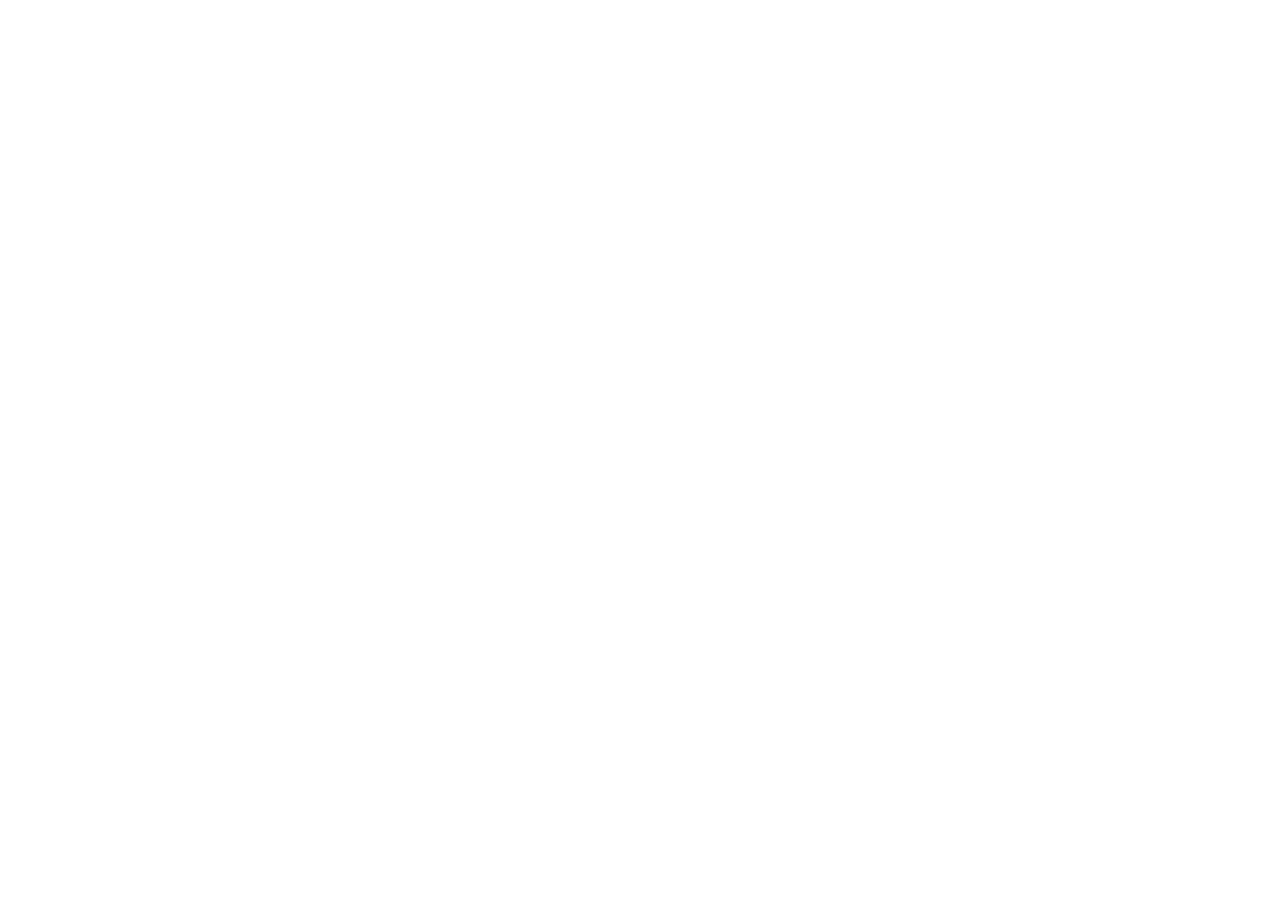
==== front-end/blog-details.html @ d0842bef "base front-end" ====
<!DOCTYPE html>
<html lang="zxx">

<head>
    <meta charset="UTF-8">
    <meta name="description" content="codelean Template">
    <meta name="keywords" content="codelean, unica, creative, html">
    <meta name="viewport" content="width=device-width, initial-scale=1.0">
    <meta http-equiv="X-UA-Compatible" content="ie=edge">
    <title>CodeLean | Template</title>

    <!-- Google Font -->
    <link href="https://fonts.googleapis.com/css?family=Muli:300,400,500,600,700,800,900&display=swap" rel="stylesheet">

    <!-- Css Styles -->
    <link rel="stylesheet" href="css/bootstrap.min.css" type="text/css">
    <link rel="stylesheet" href="css/font-awesome.min.css" type="text/css">
    <link rel="stylesheet" href="css/themify-icons.css" type="text/css">
    <link rel="stylesheet" href="css/elegant-icons.css" type="text/css">
    <link rel="stylesheet" href="css/owl.carousel.min.css" type="text/css">
    <link rel="stylesheet" href="css/nice-select.css" type="text/css">
    <link rel="stylesheet" href="css/jquery-ui.min.css" type="text/css">
    <link rel="stylesheet" href="css/slicknav.min.css" type="text/css">
    <link rel="stylesheet" href="css/style.css" type="text/css">
</head>

<body>
    <!-- Start coding here -->


    <!-- Js Plugins -->
    <script src="js/jquery-3.3.1.min.js"></script>
    <script src="js/bootstrap.min.js"></script>
    <script src="js/jquery-ui.min.js"></script>
    <script src="js/jquery.countdown.min.js"></script>
    <script src="js/jquery.nice-select.min.js"></script>
    <script src="js/jquery.zoom.min.js"></script>
    <script src="js/jquery.dd.min.js"></script>
    <script src="js/jquery.slicknav.js"></script>
    <script src="js/owl.carousel.min.js"></script>
    <script src="js/main.js"></script>
</body>

</html>
---- front-end/css/themify-icons.css ----
@font-face {
	font-family: 'themify';
	src:url('../fonts/themify.eot?-fvbane');
	src:url('../fonts/themify.eot?#iefix-fvbane') format('embedded-opentype'),
		url('../fonts/themify.woff?-fvbane') format('woff'),
		url('../fonts/themify.ttf?-fvbane') format('truetype'),
		url('../fonts/themify.svg?-fvbane#themify') format('svg');
	font-weight: normal;
	font-style: normal;
}

[class^="ti-"], [class*=" ti-"] {
	font-family: 'themify';
	speak: none;
	font-style: normal;
	font-weight: normal;
	font-variant: normal;
	text-transform: none;
	line-height: 1;

	/* Better Font Rendering =========== */
	-webkit-font-smoothing: antialiased;
	-moz-osx-font-smoothing: grayscale;
}

.ti-wand:before {
	content: "\e600";
}
.ti-volume:before {
	content: "\e601";
}
.ti-user:before {
	content: "\e602";
}
.ti-unlock:before {
	content: "\e603";
}
.ti-unlink:before {
	content: "\e604";
}
.ti-trash:before {
	content: "\e605";
}
.ti-thought:before {
	content: "\e606";
}
.ti-target:before {
	content: "\e607";
}
.ti-tag:before {
	content: "\e608";
}
.ti-tablet:before {
	content: "\e609";
}
.ti-star:before {
	content: "\e60a";
}
.ti-spray:before {
	content: "\e60b";
}
.ti-signal:before {
	content: "\e60c";
}
.ti-shopping-cart:before {
	content: "\e60d";
}
.ti-shopping-cart-full:before {
	content: "\e60e";
}
.ti-settings:before {
	content: "\e60f";
}
.ti-search:before {
	content: "\e610";
}
.ti-zoom-in:before {
	content: "\e611";
}
.ti-zoom-out:before {
	content: "\e612";
}
.ti-cut:before {
	content: "\e613";
}
.ti-ruler:before {
	content: "\e614";
}
.ti-ruler-pencil:before {
	content: "\e615";
}
.ti-ruler-alt:before {
	content: "\e616";
}
.ti-bookmark:before {
	content: "\e617";
}
.ti-bookmark-alt:before {
	content: "\e618";
}
.ti-reload:before {
	content: "\e619";
}
.ti-plus:before {
	content: "\e61a";
}
.ti-pin:before {
	content: "\e61b";
}
.ti-pencil:before {
	content: "\e61c";
}
.ti-pencil-alt:before {
	content: "\e61d";
}
.ti-paint-roller:before {
	content: "\e61e";
}
.ti-paint-bucket:before {
	content: "\e61f";
}
.ti-na:before {
	content: "\e620";
}
.ti-mobile:before {
	content: "\e621";
}
.ti-minus:before {
	content: "\e622";
}
.ti-medall:before {
	content: "\e623";
}
.ti-medall-alt:before {
	content: "\e624";
}
.ti-marker:before {
	content: "\e625";
}
.ti-marker-alt:before {
	content: "\e626";
}
.ti-arrow-up:before {
	content: "\e627";
}
.ti-arrow-right:before {
	content: "\e628";
}
.ti-arrow-left:before {
	content: "\e629";
}
.ti-arrow-down:before {
	content: "\e62a";
}
.ti-lock:before {
	content: "\e62b";
}
.ti-location-arrow:before {
	content: "\e62c";
}
.ti-link:before {
	content: "\e62d";
}
.ti-layout:before {
	content: "\e62e";
}
.ti-layers:before {
	content: "\e62f";
}
.ti-layers-alt:before {
	content: "\e630";
}
.ti-key:before {
	content: "\e631";
}
.ti-import:before {
	content: "\e632";
}
.ti-image:before {
	content: "\e633";
}
.ti-heart:before {
	content: "\e634";
}
.ti-heart-broken:before {
	content: "\e635";
}
.ti-hand-stop:before {
	content: "\e636";
}
.ti-hand-open:before {
	content: "\e637";
}
.ti-hand-drag:before {
	content: "\e638";
}
.ti-folder:before {
	content: "\e639";
}
.ti-flag:before {
	content: "\e63a";
}
.ti-flag-alt:before {
	content: "\e63b";
}
.ti-flag-alt-2:before {
	content: "\e63c";
}
.ti-eye:before {
	content: "\e63d";
}
.ti-export:before {
	content: "\e63e";
}
.ti-exchange-vertical:before {
	content: "\e63f";
}
.ti-desktop:before {
	content: "\e640";
}
.ti-cup:before {
	content: "\e641";
}
.ti-crown:before {
	content: "\e642";
}
.ti-comments:before {
	content: "\e643";
}
.ti-comment:before {
	content: "\e644";
}
.ti-comment-alt:before {
	content: "\e645";
}
.ti-close:before {
	content: "\e646";
}
.ti-clip:before {
	content: "\e647";
}
.ti-angle-up:before {
	content: "\e648";
}
.ti-angle-right:before {
	content: "\e649";
}
.ti-angle-left:before {
	content: "\e64a";
}
.ti-angle-down:before {
	content: "\e64b";
}
.ti-check:before {
	content: "\e64c";
}
.ti-check-box:before {
	content: "\e64d";
}
.ti-camera:before {
	content: "\e64e";
}
.ti-announcement:before {
	content: "\e64f";
}
.ti-brush:before {
	content: "\e650";
}
.ti-briefcase:before {
	content: "\e651";
}
.ti-bolt:before {
	content: "\e652";
}
.ti-bolt-alt:before {
	content: "\e653";
}
.ti-blackboard:before {
	content: "\e654";
}
.ti-bag:before {
	content: "\e655";
}
.ti-move:before {
	content: "\e656";
}
.ti-arrows-vertical:before {
	content: "\e657";
}
.ti-arrows-horizontal:before {
	content: "\e658";
}
.ti-fullscreen:before {
	content: "\e659";
}
.ti-arrow-top-right:before {
	content: "\e65a";
}
.ti-arrow-top-left:before {
	content: "\e65b";
}
.ti-arrow-circle-up:before {
	content: "\e65c";
}
.ti-arrow-circle-right:before {
	content: "\e65d";
}
.ti-arrow-circle-left:before {
	content: "\e65e";
}
.ti-arrow-circle-down:before {
	content: "\e65f";
}
.ti-angle-double-up:before {
	content: "\e660";
}
.ti-angle-double-right:before {
	content: "\e661";
}
.ti-angle-double-left:before {
	content: "\e662";
}
.ti-angle-double-down:before {
	content: "\e663";
}
.ti-zip:before {
	content: "\e664";
}
.ti-world:before {
	content: "\e665";
}
.ti-wheelchair:before {
	content: "\e666";
}
.ti-view-list:before {
	content: "\e667";
}
.ti-view-list-alt:before {
	content: "\e668";
}
.ti-view-grid:before {
	content: "\e669";
}
.ti-uppercase:before {
	content: "\e66a";
}
.ti-upload:before {
	content: "\e66b";
}
.ti-underline:before {
	content: "\e66c";
}
.ti-truck:before {
	content: "\e66d";
}
.ti-timer:before {
	content: "\e66e";
}
.ti-ticket:before {
	content: "\e66f";
}
.ti-thumb-up:before {
	content: "\e670";
}
.ti-thumb-down:before {
	content: "\e671";
}
.ti-text:before {
	content: "\e672";
}
.ti-stats-up:before {
	content: "\e673";
}
.ti-stats-down:before {
	content: "\e674";
}
.ti-split-v:before {
	content: "\e675";
}
.ti-split-h:before {
	content: "\e676";
}
.ti-smallcap:before {
	content: "\e677";
}
.ti-shine:before {
	content: "\e678";
}
.ti-shift-right:before {
	content: "\e679";
}
.ti-shift-left:before {
	content: "\e67a";
}
.ti-shield:before {
	content: "\e67b";
}
.ti-notepad:before {
	content: "\e67c";
}
.ti-server:before {
	content: "\e67d";
}
.ti-quote-right:before {
	content: "\e67e";
}
.ti-quote-left:before {
	content: "\e67f";
}
.ti-pulse:before {
	content: "\e680";
}
.ti-printer:before {
	content: "\e681";
}
.ti-power-off:before {
	content: "\e682";
}
.ti-plug:before {
	content: "\e683";
}
.ti-pie-chart:before {
	content: "\e684";
}
.ti-paragraph:before {
	content: "\e685";
}
.ti-panel:before {
	content: "\e686";
}
.ti-package:before {
	content: "\e687";
}
.ti-music:before {
	content: "\e688";
}
.ti-music-alt:before {
	content: "\e689";
}
.ti-mouse:before {
	content: "\e68a";
}
.ti-mouse-alt:before {
	content: "\e68b";
}
.ti-money:before {
	content: "\e68c";
}
.ti-microphone:before {
	content: "\e68d";
}
.ti-menu:before {
	content: "\e68e";
}
.ti-menu-alt:before {
	content: "\e68f";
}
.ti-map:before {
	content: "\e690";
}
.ti-map-alt:before {
	content: "\e691";
}
.ti-loop:before {
	content: "\e692";
}
.ti-location-pin:before {
	content: "\e693";
}
.ti-list:before {
	content: "\e694";
}
.ti-light-bulb:before {
	content: "\e695";
}
.ti-Italic:before {
	content: "\e696";
}
.ti-info:before {
	content: "\e697";
}
.ti-infinite:before {
	content: "\e698";
}
.ti-id-badge:before {
	content: "\e699";
}
.ti-hummer:before {
	content: "\e69a";
}
.ti-home:before {
	content: "\e69b";
}
.ti-help:before {
	content: "\e69c";
}
.ti-headphone:before {
	content: "\e69d";
}
.ti-harddrives:before {
	content: "\e69e";
}
.ti-harddrive:before {
	content: "\e69f";
}
.ti-gift:before {
	content: "\e6a0";
}
.ti-game:before {
	content: "\e6a1";
}
.ti-filter:before {
	content: "\e6a2";
}
.ti-files:before {
	content: "\e6a3";
}
.ti-file:before {
	content: "\e6a4";
}
.ti-eraser:before {
	content: "\e6a5";
}
.ti-envelope:before {
	content: "\e6a6";
}
.ti-download:before {
	content: "\e6a7";
}
.ti-direction:before {
	content: "\e6a8";
}
.ti-direction-alt:before {
	content: "\e6a9";
}
.ti-dashboard:before {
	content: "\e6aa";
}
.ti-control-stop:before {
	content: "\e6ab";
}
.ti-control-shuffle:before {
	content: "\e6ac";
}
.ti-control-play:before {
	content: "\e6ad";
}
.ti-control-pause:before {
	content: "\e6ae";
}
.ti-control-forward:before {
	content: "\e6af";
}
.ti-control-backward:before {
	content: "\e6b0";
}
.ti-cloud:before {
	content: "\e6b1";
}
.ti-cloud-up:before {
	content: "\e6b2";
}
.ti-cloud-down:before {
	content: "\e6b3";
}
.ti-clipboard:before {
	content: "\e6b4";
}
.ti-car:before {
	content: "\e6b5";
}
.ti-calendar:before {
	content: "\e6b6";
}
.ti-book:before {
	content: "\e6b7";
}
.ti-bell:before {
	content: "\e6b8";
}
.ti-basketball:before {
	content: "\e6b9";
}
.ti-bar-chart:before {
	content: "\e6ba";
}
.ti-bar-chart-alt:before {
	content: "\e6bb";
}
.ti-back-right:before {
	content: "\e6bc";
}
.ti-back-left:before {
	content: "\e6bd";
}
.ti-arrows-corner:before {
	content: "\e6be";
}
.ti-archive:before {
	content: "\e6bf";
}
.ti-anchor:before {
	content: "\e6c0";
}
.ti-align-right:before {
	content: "\e6c1";
}
.ti-align-left:before {
	content: "\e6c2";
}
.ti-align-justify:before {
	content: "\e6c3";
}
.ti-align-center:before {
	content: "\e6c4";
}
.ti-alert:before {
	content: "\e6c5";
}
.ti-alarm-clock:before {
	content: "\e6c6";
}
.ti-agenda:before {
	content: "\e6c7";
}
.ti-write:before {
	content: "\e6c8";
}
.ti-window:before {
	content: "\e6c9";
}
.ti-widgetized:before {
	content: "\e6ca";
}
.ti-widget:before {
	content: "\e6cb";
}
.ti-widget-alt:before {
	content: "\e6cc";
}
.ti-wallet:before {
	content: "\e6cd";
}
.ti-video-clapper:before {
	content: "\e6ce";
}
.ti-video-camera:before {
	content: "\e6cf";
}
.ti-vector:before {
	content: "\e6d0";
}
.ti-themify-logo:before {
	content: "\e6d1";
}
.ti-themify-favicon:before {
	content: "\e6d2";
}
.ti-themify-favicon-alt:before {
	content: "\e6d3";
}
.ti-support:before {
	content: "\e6d4";
}
.ti-stamp:before {
	content: "\e6d5";
}
.ti-split-v-alt:before {
	content: "\e6d6";
}
.ti-slice:before {
	content: "\e6d7";
}
.ti-shortcode:before {
	content: "\e6d8";
}
.ti-shift-right-alt:before {
	content: "\e6d9";
}
.ti-shift-left-alt:before {
	content: "\e6da";
}
.ti-ruler-alt-2:before {
	content: "\e6db";
}
.ti-receipt:before {
	content: "\e6dc";
}
.ti-pin2:before {
	content: "\e6dd";
}
.ti-pin-alt:before {
	content: "\e6de";
}
.ti-pencil-alt2:before {
	content: "\e6df";
}
.ti-palette:before {
	content: "\e6e0";
}
.ti-more:before {
	content: "\e6e1";
}
.ti-more-alt:before {
	content: "\e6e2";
}
.ti-microphone-alt:before {
	content: "\e6e3";
}
.ti-magnet:before {
	content: "\e6e4";
}
.ti-line-double:before {
	content: "\e6e5";
}
.ti-line-dotted:before {
	content: "\e6e6";
}
.ti-line-dashed:before {
	content: "\e6e7";
}
.ti-layout-width-full:before {
	content: "\e6e8";
}
.ti-layout-width-default:before {
	content: "\e6e9";
}
.ti-layout-width-default-alt:before {
	content: "\e6ea";
}
.ti-layout-tab:before {
	content: "\e6eb";
}
.ti-layout-tab-window:before {
	content: "\e6ec";
}
.ti-layout-tab-v:before {
	content: "\e6ed";
}
.ti-layout-tab-min:before {
	content: "\e6ee";
}
.ti-layout-slider:before {
	content: "\e6ef";
}
.ti-layout-slider-alt:before {
	content: "\e6f0";
}
.ti-layout-sidebar-right:before {
	content: "\e6f1";
}
.ti-layout-sidebar-none:before {
	content: "\e6f2";
}
.ti-layout-sidebar-left:before {
	content: "\e6f3";
}
.ti-layout-placeholder:before {
	content: "\e6f4";
}
.ti-layout-menu:before {
	content: "\e6f5";
}
.ti-layout-menu-v:before {
	content: "\e6f6";
}
.ti-layout-menu-separated:before {
	content: "\e6f7";
}
.ti-layout-menu-full:before {
	content: "\e6f8";
}
.ti-layout-media-right-alt:before {
	content: "\e6f9";
}
.ti-layout-media-right:before {
	content: "\e6fa";
}
.ti-layout-media-overlay:before {
	content: "\e6fb";
}
.ti-layout-media-overlay-alt:before {
	content: "\e6fc";
}
.ti-layout-media-overlay-alt-2:before {
	content: "\e6fd";
}
.ti-layout-media-left-alt:before {
	content: "\e6fe";
}
.ti-layout-media-left:before {
	content: "\e6ff";
}
.ti-layout-media-center-alt:before {
	content: "\e700";
}
.ti-layout-media-center:before {
	content: "\e701";
}
.ti-layout-list-thumb:before {
	content: "\e702";
}
.ti-layout-list-thumb-alt:before {
	content: "\e703";
}
.ti-layout-list-post:before {
	content: "\e704";
}
.ti-layout-list-large-image:before {
	content: "\e705";
}
.ti-layout-line-solid:before {
	content: "\e706";
}
.ti-layout-grid4:before {
	content: "\e707";
}
.ti-layout-grid3:before {
	content: "\e708";
}
.ti-layout-grid2:before {
	content: "\e709";
}
.ti-layout-grid2-thumb:before {
	content: "\e70a";
}
.ti-layout-cta-right:before {
	content: "\e70b";
}
.ti-layout-cta-left:before {
	content: "\e70c";
}
.ti-layout-cta-center:before {
	content: "\e70d";
}
.ti-layout-cta-btn-right:before {
	content: "\e70e";
}
.ti-layout-cta-btn-left:before {
	content: "\e70f";
}
.ti-layout-column4:before {
	content: "\e710";
}
.ti-layout-column3:before {
	content: "\e711";
}
.ti-layout-column2:before {
	content: "\e712";
}
.ti-layout-accordion-separated:before {
	content: "\e713";
}
.ti-layout-accordion-merged:before {
	content: "\e714";
}
.ti-layout-accordion-list:before {
	content: "\e715";
}
.ti-ink-pen:before {
	content: "\e716";
}
.ti-info-alt:before {
	content: "\e717";
}
.ti-help-alt:before {
	content: "\e718";
}
.ti-headphone-alt:before {
	content: "\e719";
}
.ti-hand-point-up:before {
	content: "\e71a";
}
.ti-hand-point-right:before {
	content: "\e71b";
}
.ti-hand-point-left:before {
	content: "\e71c";
}
.ti-hand-point-down:before {
	content: "\e71d";
}
.ti-gallery:before {
	content: "\e71e";
}
.ti-face-smile:before {
	content: "\e71f";
}
.ti-face-sad:before {
	content: "\e720";
}
.ti-credit-card:before {
	content: "\e721";
}
.ti-control-skip-forward:before {
	content: "\e722";
}
.ti-control-skip-backward:before {
	content: "\e723";
}
.ti-control-record:before {
	content: "\e724";
}
.ti-control-eject:before {
	content: "\e725";
}
.ti-comments-smiley:before {
	content: "\e726";
}
.ti-brush-alt:before {
	content: "\e727";
}
.ti-youtube:before {
	content: "\e728";
}
.ti-vimeo:before {
	content: "\e729";
}
.ti-twitter:before {
	content: "\e72a";
}
.ti-time:before {
	content: "\e72b";
}
.ti-tumblr:before {
	content: "\e72c";
}
.ti-skype:before {
	content: "\e72d";
}
.ti-share:before {
	content: "\e72e";
}
.ti-share-alt:before {
	content: "\e72f";
}
.ti-rocket:before {
	content: "\e730";
}
.ti-pinterest:before {
	content: "\e731";
}
.ti-new-window:before {
	content: "\e732";
}
.ti-microsoft:before {
	content: "\e733";
}
.ti-list-ol:before {
	content: "\e734";
}
.ti-linkedin:before {
	content: "\e735";
}
.ti-layout-sidebar-2:before {
	content: "\e736";
}
.ti-layout-grid4-alt:before {
	content: "\e737";
}
.ti-layout-grid3-alt:before {
	content: "\e738";
}
.ti-layout-grid2-alt:before {
	content: "\e739";
}
.ti-layout-column4-alt:before {
	content: "\e73a";
}
.ti-layout-column3-alt:before {
	content: "\e73b";
}
.ti-layout-column2-alt:before {
	content: "\e73c";
}
.ti-instagram:before {
	content: "\e73d";
}
.ti-google:before {
	content: "\e73e";
}
.ti-github:before {
	content: "\e73f";
}
.ti-flickr:before {
	content: "\e740";
}
.ti-facebook:before {
	content: "\e741";
}
.ti-dropbox:before {
	content: "\e742";
}
.ti-dribbble:before {
	content: "\e743";
}
.ti-apple:before {
	content: "\e744";
}
.ti-android:before {
	content: "\e745";
}
.ti-save:before {
	content: "\e746";
}
.ti-save-alt:before {
	content: "\e747";
}
.ti-yahoo:before {
	content: "\e748";
}
.ti-wordpress:before {
	content: "\e749";
}
.ti-vimeo-alt:before {
	content: "\e74a";
}
.ti-twitter-alt:before {
	content: "\e74b";
}
.ti-tumblr-alt:before {
	content: "\e74c";
}
.ti-trello:before {
	content: "\e74d";
}
.ti-stack-overflow:before {
	content: "\e74e";
}
.ti-soundcloud:before {
	content: "\e74f";
}
.ti-sharethis:before {
	content: "\e750";
}
.ti-sharethis-alt:before {
	content: "\e751";
}
.ti-reddit:before {
	content: "\e752";
}
.ti-pinterest-alt:before {
	content: "\e753";
}
.ti-microsoft-alt:before {
	content: "\e754";
}
.ti-linux:before {
	content: "\e755";
}
.ti-jsfiddle:before {
	content: "\e756";
}
.ti-joomla:before {
	content: "\e757";
}
.ti-html5:before {
	content: "\e758";
}
.ti-flickr-alt:before {
	content: "\e759";
}
.ti-email:before {
	content: "\e75a";
}
.ti-drupal:before {
	content: "\e75b";
}
.ti-dropbox-alt:before {
	content: "\e75c";
}
.ti-css3:before {
	content: "\e75d";
}
.ti-rss:before {
	content: "\e75e";
}
.ti-rss-alt:before {
	content: "\e75f";
}
---- front-end/css/elegant-icons.css ----
@font-face {
	font-family: 'ElegantIcons';
	src:url('../fonts/ElegantIcons.eot');
	src:url('../fonts/ElegantIcons.eot?#iefix') format('embedded-opentype'),
		url('../fonts/ElegantIcons.woff') format('woff'),
		url('../fonts/ElegantIcons.ttf') format('truetype'),
		url('../fonts/ElegantIcons.svg#ElegantIcons') format('svg');
	font-weight: normal;
	font-style: normal;
}

/* Use the following CSS code if you want to use data attributes for inserting your icons */
[data-icon]:before {
	font-family: 'ElegantIcons';
	content: attr(data-icon);
	speak: none;
	font-weight: normal;
	font-variant: normal;
	text-transform: none;
	line-height: 1;
	-webkit-font-smoothing: antialiased;
	-moz-osx-font-smoothing: grayscale;
}

/* Use the following CSS code if you want to have a class per icon */
/*
Instead of a list of all class selectors,
you can use the generic selector below, but it's slower:
[class*="your-class-prefix"] {
*/
.arrow_up, .arrow_down, .arrow_left, .arrow_right, .arrow_left-up, .arrow_right-up, .arrow_right-down, .arrow_left-down, .arrow-up-down, .arrow_up-down_alt, .arrow_left-right_alt, .arrow_left-right, .arrow_expand_alt2, .arrow_expand_alt, .arrow_condense, .arrow_expand, .arrow_move, .arrow_carrot-up, .arrow_carrot-down, .arrow_carrot-left, .arrow_carrot-right, .arrow_carrot-2up, .arrow_carrot-2down, .arrow_carrot-2left, .arrow_carrot-2right, .arrow_carrot-up_alt2, .arrow_carrot-down_alt2, .arrow_carrot-left_alt2, .arrow_carrot-right_alt2, .arrow_carrot-2up_alt2, .arrow_carrot-2down_alt2, .arrow_carrot-2left_alt2, .arrow_carrot-2right_alt2, .arrow_triangle-up, .arrow_triangle-down, .arrow_triangle-left, .arrow_triangle-right, .arrow_triangle-up_alt2, .arrow_triangle-down_alt2, .arrow_triangle-left_alt2, .arrow_triangle-right_alt2, .arrow_back, .icon_minus-06, .icon_plus, .icon_close, .icon_check, .icon_minus_alt2, .icon_plus_alt2, .icon_close_alt2, .icon_check_alt2, .icon_zoom-out_alt, .icon_zoom-in_alt, .icon_search, .icon_box-empty, .icon_box-selected, .icon_minus-box, .icon_plus-box, .icon_box-checked, .icon_circle-empty, .icon_circle-slelected, .icon_stop_alt2, .icon_stop, .icon_pause_alt2, .icon_pause, .icon_menu, .icon_menu-square_alt2, .icon_menu-circle_alt2, .icon_ul, .icon_ol, .icon_adjust-horiz, .icon_adjust-vert, .icon_document_alt, .icon_documents_alt, .icon_pencil, .icon_pencil-edit_alt, .icon_pencil-edit, .icon_folder-alt, .icon_folder-open_alt, .icon_folder-add_alt, .icon_info_alt, .icon_error-oct_alt, .icon_error-circle_alt, .icon_error-triangle_alt, .icon_question_alt2, .icon_question, .icon_comment_alt, .icon_chat_alt, .icon_vol-mute_alt, .icon_volume-low_alt, .icon_volume-high_alt, .icon_quotations, .icon_quotations_alt2, .icon_clock_alt, .icon_lock_alt, .icon_lock-open_alt, .icon_key_alt, .icon_cloud_alt, .icon_cloud-upload_alt, .icon_cloud-download_alt, .icon_image, .icon_images, .icon_lightbulb_alt, .icon_gift_alt, .icon_house_alt, .icon_genius, .icon_mobile, .icon_tablet, .icon_laptop, .icon_desktop, .icon_camera_alt, .icon_mail_alt, .icon_cone_alt, .icon_ribbon_alt, .icon_bag_alt, .icon_creditcard, .icon_cart_alt, .icon_paperclip, .icon_tag_alt, .icon_tags_alt, .icon_trash_alt, .icon_cursor_alt, .icon_mic_alt, .icon_compass_alt, .icon_pin_alt, .icon_pushpin_alt, .icon_map_alt, .icon_drawer_alt, .icon_toolbox_alt, .icon_book_alt, .icon_calendar, .icon_film, .icon_table, .icon_contacts_alt, .icon_headphones, .icon_lifesaver, .icon_piechart, .icon_refresh, .icon_link_alt, .icon_link, .icon_loading, .icon_blocked, .icon_archive_alt, .icon_heart_alt, .icon_star_alt, .icon_star-half_alt, .icon_star, .icon_star-half, .icon_tools, .icon_tool, .icon_cog, .icon_cogs, .arrow_up_alt, .arrow_down_alt, .arrow_left_alt, .arrow_right_alt, .arrow_left-up_alt, .arrow_right-up_alt, .arrow_right-down_alt, .arrow_left-down_alt, .arrow_condense_alt, .arrow_expand_alt3, .arrow_carrot_up_alt, .arrow_carrot-down_alt, .arrow_carrot-left_alt, .arrow_carrot-right_alt, .arrow_carrot-2up_alt, .arrow_carrot-2dwnn_alt, .arrow_carrot-2left_alt, .arrow_carrot-2right_alt, .arrow_triangle-up_alt, .arrow_triangle-down_alt, .arrow_triangle-left_alt, .arrow_triangle-right_alt, .icon_minus_alt, .icon_plus_alt, .icon_close_alt, .icon_check_alt, .icon_zoom-out, .icon_zoom-in, .icon_stop_alt, .icon_menu-square_alt, .icon_menu-circle_alt, .icon_document, .icon_documents, .icon_pencil_alt, .icon_folder, .icon_folder-open, .icon_folder-add, .icon_folder_upload, .icon_folder_download, .icon_info, .icon_error-circle, .icon_error-oct, .icon_error-triangle, .icon_question_alt, .icon_comment, .icon_chat, .icon_vol-mute, .icon_volume-low, .icon_volume-high, .icon_quotations_alt, .icon_clock, .icon_lock, .icon_lock-open, .icon_key, .icon_cloud, .icon_cloud-upload, .icon_cloud-download, .icon_lightbulb, .icon_gift, .icon_house, .icon_camera, .icon_mail, .icon_cone, .icon_ribbon, .icon_bag, .icon_cart, .icon_tag, .icon_tags, .icon_trash, .icon_cursor, .icon_mic, .icon_compass, .icon_pin, .icon_pushpin, .icon_map, .icon_drawer, .icon_toolbox, .icon_book, .icon_contacts, .icon_archive, .icon_heart, .icon_profile, .icon_group, .icon_grid-2x2, .icon_grid-3x3, .icon_music, .icon_pause_alt, .icon_phone, .icon_upload, .icon_download, .social_facebook, .social_twitter, .social_pinterest, .social_googleplus, .social_tumblr, .social_tumbleupon, .social_wordpress, .social_instagram, .social_dribbble, .social_vimeo, .social_linkedin, .social_rss, .social_deviantart, .social_share, .social_myspace, .social_skype, .social_youtube, .social_picassa, .social_googledrive, .social_flickr, .social_blogger, .social_spotify, .social_delicious, .social_facebook_circle, .social_twitter_circle, .social_pinterest_circle, .social_googleplus_circle, .social_tumblr_circle, .social_stumbleupon_circle, .social_wordpress_circle, .social_instagram_circle, .social_dribbble_circle, .social_vimeo_circle, .social_linkedin_circle, .social_rss_circle, .social_deviantart_circle, .social_share_circle, .social_myspace_circle, .social_skype_circle, .social_youtube_circle, .social_picassa_circle, .social_googledrive_alt2, .social_flickr_circle, .social_blogger_circle, .social_spotify_circle, .social_delicious_circle, .social_facebook_square, .social_twitter_square, .social_pinterest_square, .social_googleplus_square, .social_tumblr_square, .social_stumbleupon_square, .social_wordpress_square, .social_instagram_square, .social_dribbble_square, .social_vimeo_square, .social_linkedin_square, .social_rss_square, .social_deviantart_square, .social_share_square, .social_myspace_square, .social_skype_square, .social_youtube_square, .social_picassa_square, .social_googledrive_square, .social_flickr_square, .social_blogger_square, .social_spotify_square, .social_delicious_square, .icon_printer, .icon_calulator, .icon_building, .icon_floppy, .icon_drive, .icon_search-2, .icon_id, .icon_id-2, .icon_puzzle, .icon_like, .icon_dislike, .icon_mug, .icon_currency, .icon_wallet, .icon_pens, .icon_easel, .icon_flowchart, .icon_datareport, .icon_briefcase, .icon_shield, .icon_percent, .icon_globe, .icon_globe-2, .icon_target, .icon_hourglass, .icon_balance, .icon_rook, .icon_printer-alt, .icon_calculator_alt, .icon_building_alt, .icon_floppy_alt, .icon_drive_alt, .icon_search_alt, .icon_id_alt, .icon_id-2_alt, .icon_puzzle_alt, .icon_like_alt, .icon_dislike_alt, .icon_mug_alt, .icon_currency_alt, .icon_wallet_alt, .icon_pens_alt, .icon_easel_alt, .icon_flowchart_alt, .icon_datareport_alt, .icon_briefcase_alt, .icon_shield_alt, .icon_percent_alt, .icon_globe_alt, .icon_clipboard {
	font-family: 'ElegantIcons';
	speak: none;
	font-style: normal;
	font-weight: normal;
	font-variant: normal;
	text-transform: none;
	line-height: 1;
	-webkit-font-smoothing: antialiased;
}
.arrow_up:before {
	content: "\21";
}
.arrow_down:before {
	content: "\22";
}
.arrow_left:before {
	content: "\23";
}
.arrow_right:before {
	content: "\24";
}
.arrow_left-up:before {
	content: "\25";
}
.arrow_right-up:before {
	content: "\26";
}
.arrow_right-down:before {
	content: "\27";
}
.arrow_left-down:before {
	content: "\28";
}
.arrow-up-down:before {
	content: "\29";
}
.arrow_up-down_alt:before {
	content: "\2a";
}
.arrow_left-right_alt:before {
	content: "\2b";
}
.arrow_left-right:before {
	content: "\2c";
}
.arrow_expand_alt2:before {
	content: "\2d";
}
.arrow_expand_alt:before {
	content: "\2e";
}
.arrow_condense:before {
	content: "\2f";
}
.arrow_expand:before {
	content: "\30";
}
.arrow_move:before {
	content: "\31";
}
.arrow_carrot-up:before {
	content: "\32";
}
.arrow_carrot-down:before {
	content: "\33";
}
.arrow_carrot-left:before {
	content: "\34";
}
.arrow_carrot-right:before {
	content: "\35";
}
.arrow_carrot-2up:before {
	content: "\36";
}
.arrow_carrot-2down:before {
	content: "\37";
}
.arrow_carrot-2left:before {
	content: "\38";
}
.arrow_carrot-2right:before {
	content: "\39";
}
.arrow_carrot-up_alt2:before {
	content: "\3a";
}
.arrow_carrot-down_alt2:before {
	content: "\3b";
}
.arrow_carrot-left_alt2:before {
	content: "\3c";
}
.arrow_carrot-right_alt2:before {
	content: "\3d";
}
.arrow_carrot-2up_alt2:before {
	content: "\3e";
}
.arrow_carrot-2down_alt2:before {
	content: "\3f";
}
.arrow_carrot-2left_alt2:before {
	content: "\40";
}
.arrow_carrot-2right_alt2:before {
	content: "\41";
}
.arrow_triangle-up:before {
	content: "\42";
}
.arrow_triangle-down:before {
	content: "\43";
}
.arrow_triangle-left:before {
	content: "\44";
}
.arrow_triangle-right:before {
	content: "\45";
}
.arrow_triangle-up_alt2:before {
	content: "\46";
}
.arrow_triangle-down_alt2:before {
	content: "\47";
}
.arrow_triangle-left_alt2:before {
	content: "\48";
}
.arrow_triangle-right_alt2:before {
	content: "\49";
}
.arrow_back:before {
	content: "\4a";
}
.icon_minus-06:before {
	content: "\4b";
}
.icon_plus:before {
	content: "\4c";
}
.icon_close:before {
	content: "\4d";
}
.icon_check:before {
	content: "\4e";
}
.icon_minus_alt2:before {
	content: "\4f";
}
.icon_plus_alt2:before {
	content: "\50";
}
.icon_close_alt2:before {
	content: "\51";
}
.icon_check_alt2:before {
	content: "\52";
}
.icon_zoom-out_alt:before {
	content: "\53";
}
.icon_zoom-in_alt:before {
	content: "\54";
}
.icon_search:before {
	content: "\55";
}
.icon_box-empty:before {
	content: "\56";
}
.icon_box-selected:before {
	content: "\57";
}
.icon_minus-box:before {
	content: "\58";
}
.icon_plus-box:before {
	content: "\59";
}
.icon_box-checked:before {
	content: "\5a";
}
.icon_circle-empty:before {
	content: "\5b";
}
.icon_circle-slelected:before {
	content: "\5c";
}
.icon_stop_alt2:before {
	content: "\5d";
}
.icon_stop:before {
	content: "\5e";
}
.icon_pause_alt2:before {
	content: "\5f";
}
.icon_pause:before {
	content: "\60";
}
.icon_menu:before {
	content: "\61";
}
.icon_menu-square_alt2:before {
	content: "\62";
}
.icon_menu-circle_alt2:before {
	content: "\63";
}
.icon_ul:before {
	content: "\64";
}
.icon_ol:before {
	content: "\65";
}
.icon_adjust-horiz:before {
	content: "\66";
}
.icon_adjust-vert:before {
	content: "\67";
}
.icon_document_alt:before {
	content: "\68";
}
.icon_documents_alt:before {
	content: "\69";
}
.icon_pencil:before {
	content: "\6a";
}
.icon_pencil-edit_alt:before {
	content: "\6b";
}
.icon_pencil-edit:before {
	content: "\6c";
}
.icon_folder-alt:before {
	content: "\6d";
}
.icon_folder-open_alt:before {
	content: "\6e";
}
.icon_folder-add_alt:before {
	content: "\6f";
}
.icon_info_alt:before {
	content: "\70";
}
.icon_error-oct_alt:before {
	content: "\71";
}
.icon_error-circle_alt:before {
	content: "\72";
}
.icon_error-triangle_alt:before {
	content: "\73";
}
.icon_question_alt2:before {
	content: "\74";
}
.icon_question:before {
	content: "\75";
}
.icon_comment_alt:before {
	content: "\76";
}
.icon_chat_alt:before {
	content: "\77";
}
.icon_vol-mute_alt:before {
	content: "\78";
}
.icon_volume-low_alt:before {
	content: "\79";
}
.icon_volume-high_alt:before {
	content: "\7a";
}
.icon_quotations:before {
	content: "\7b";
}
.icon_quotations_alt2:before {
	content: "\7c";
}
.icon_clock_alt:before {
	content: "\7d";
}
.icon_lock_alt:before {
	content: "\7e";
}
.icon_lock-open_alt:before {
	content: "\e000";
}
.icon_key_alt:before {
	content: "\e001";
}
.icon_cloud_alt:before {
	content: "\e002";
}
.icon_cloud-upload_alt:before {
	content: "\e003";
}
.icon_cloud-download_alt:before {
	content: "\e004";
}
.icon_image:before {
	content: "\e005";
}
.icon_images:before {
	content: "\e006";
}
.icon_lightbulb_alt:before {
	content: "\e007";
}
.icon_gift_alt:before {
	content: "\e008";
}
.icon_house_alt:before {
	content: "\e009";
}
.icon_genius:before {
	content: "\e00a";
}
.icon_mobile:before {
	content: "\e00b";
}
.icon_tablet:before {
	content: "\e00c";
}
.icon_laptop:before {
	content: "\e00d";
}
.icon_desktop:before {
	content: "\e00e";
}
.icon_camera_alt:before {
	content: "\e00f";
}
.icon_mail_alt:before {
	content: "\e010";
}
.icon_cone_alt:before {
	content: "\e011";
}
.icon_ribbon_alt:before {
	content: "\e012";
}
.icon_bag_alt:before {
	content: "\e013";
}
.icon_creditcard:before {
	content: "\e014";
}
.icon_cart_alt:before {
	content: "\e015";
}
.icon_paperclip:before {
	content: "\e016";
}
.icon_tag_alt:before {
	content: "\e017";
}
.icon_tags_alt:before {
	content: "\e018";
}
.icon_trash_alt:before {
	content: "\e019";
}
.icon_cursor_alt:before {
	content: "\e01a";
}
.icon_mic_alt:before {
	content: "\e01b";
}
.icon_compass_alt:before {
	content: "\e01c";
}
.icon_pin_alt:before {
	content: "\e01d";
}
.icon_pushpin_alt:before {
	content: "\e01e";
}
.icon_map_alt:before {
	content: "\e01f";
}
.icon_drawer_alt:before {
	content: "\e020";
}
.icon_toolbox_alt:before {
	content: "\e021";
}
.icon_book_alt:before {
	content: "\e022";
}
.icon_calendar:before {
	content: "\e023";
}
.icon_film:before {
	content: "\e024";
}
.icon_table:before {
	content: "\e025";
}
.icon_contacts_alt:before {
	content: "\e026";
}
.icon_headphones:before {
	content: "\e027";
}
.icon_lifesaver:before {
	content: "\e028";
}
.icon_piechart:before {
	content: "\e029";
}
.icon_refresh:before {
	content: "\e02a";
}
.icon_link_alt:before {
	content: "\e02b";
}
.icon_link:before {
	content: "\e02c";
}
.icon_loading:before {
	content: "\e02d";
}
.icon_blocked:before {
	content: "\e02e";
}
.icon_archive_alt:before {
	content: "\e02f";
}
.icon_heart_alt:before {
	content: "\e030";
}
.icon_star_alt:before {
	content: "\e031";
}
.icon_star-half_alt:before {
	content: "\e032";
}
.icon_star:before {
	content: "\e033";
}
.icon_star-half:before {
	content: "\e034";
}
.icon_tools:before {
	content: "\e035";
}
.icon_tool:before {
	content: "\e036";
}
.icon_cog:before {
	content: "\e037";
}
.icon_cogs:before {
	content: "\e038";
}
.arrow_up_alt:before {
	content: "\e039";
}
.arrow_down_alt:before {
	content: "\e03a";
}
.arrow_left_alt:before {
	content: "\e03b";
}
.arrow_right_alt:before {
	content: "\e03c";
}
.arrow_left-up_alt:before {
	content: "\e03d";
}
.arrow_right-up_alt:before {
	content: "\e03e";
}
.arrow_right-down_alt:before {
	content: "\e03f";
}
.arrow_left-down_alt:before {
	content: "\e040";
}
.arrow_condense_alt:before {
	content: "\e041";
}
.arrow_expand_alt3:before {
	content: "\e042";
}
.arrow_carrot_up_alt:before {
	content: "\e043";
}
.arrow_carrot-down_alt:before {
	content: "\e044";
}
.arrow_carrot-left_alt:before {
	content: "\e045";
}
.arrow_carrot-right_alt:before {
	content: "\e046";
}
.arrow_carrot-2up_alt:before {
	content: "\e047";
}
.arrow_carrot-2dwnn_alt:before {
	content: "\e048";
}
.arrow_carrot-2left_alt:before {
	content: "\e049";
}
.arrow_carrot-2right_alt:before {
	content: "\e04a";
}
.arrow_triangle-up_alt:before {
	content: "\e04b";
}
.arrow_triangle-down_alt:before {
	content: "\e04c";
}
.arrow_triangle-left_alt:before {
	content: "\e04d";
}
.arrow_triangle-right_alt:before {
	content: "\e04e";
}
.icon_minus_alt:before {
	content: "\e04f";
}
.icon_plus_alt:before {
	content: "\e050";
}
.icon_close_alt:before {
	content: "\e051";
}
.icon_check_alt:before {
	content: "\e052";
}
.icon_zoom-out:before {
	content: "\e053";
}
.icon_zoom-in:before {
	content: "\e054";
}
.icon_stop_alt:before {
	content: "\e055";
}
.icon_menu-square_alt:before {
	content: "\e056";
}
.icon_menu-circle_alt:before {
	content: "\e057";
}
.icon_document:before {
	content: "\e058";
}
.icon_documents:before {
	content: "\e059";
}
.icon_pencil_alt:before {
	content: "\e05a";
}
.icon_folder:before {
	content: "\e05b";
}
.icon_folder-open:before {
	content: "\e05c";
}
.icon_folder-add:before {
	content: "\e05d";
}
.icon_folder_upload:before {
	content: "\e05e";
}
.icon_folder_download:before {
	content: "\e05f";
}
.icon_info:before {
	content: "\e060";
}
.icon_error-circle:before {
	content: "\e061";
}
.icon_error-oct:before {
	content: "\e062";
}
.icon_error-triangle:before {
	content: "\e063";
}
.icon_question_alt:before {
	content: "\e064";
}
.icon_comment:before {
	content: "\e065";
}
.icon_chat:before {
	content: "\e066";
}
.icon_vol-mute:before {
	content: "\e067";
}
.icon_volume-low:before {
	content: "\e068";
}
.icon_volume-high:before {
	content: "\e069";
}
.icon_quotations_alt:before {
	content: "\e06a";
}
.icon_clock:before {
	content: "\e06b";
}
.icon_lock:before {
	content: "\e06c";
}
.icon_lock-open:before {
	content: "\e06d";
}
.icon_key:before {
	content: "\e06e";
}
.icon_cloud:before {
	content: "\e06f";
}
.icon_cloud-upload:before {
	content: "\e070";
}
.icon_cloud-download:before {
	content: "\e071";
}
.icon_lightbulb:before {
	content: "\e072";
}
.icon_gift:before {
	content: "\e073";
}
.icon_house:before {
	content: "\e074";
}
.icon_camera:before {
	content: "\e075";
}
.icon_mail:before {
	content: "\e076";
}
.icon_cone:before {
	content: "\e077";
}
.icon_ribbon:before {
	content: "\e078";
}
.icon_bag:before {
	content: "\e079";
}
.icon_cart:before {
	content: "\e07a";
}
.icon_tag:before {
	content: "\e07b";
}
.icon_tags:before {
	content: "\e07c";
}
.icon_trash:before {
	content: "\e07d";
}
.icon_cursor:before {
	content: "\e07e";
}
.icon_mic:before {
	content: "\e07f";
}
.icon_compass:before {
	content: "\e080";
}
.icon_pin:before {
	content: "\e081";
}
.icon_pushpin:before {
	content: "\e082";
}
.icon_map:before {
	content: "\e083";
}
.icon_drawer:before {
	content: "\e084";
}
.icon_toolbox:before {
	content: "\e085";
}
.icon_book:before {
	content: "\e086";
}
.icon_contacts:before {
	content: "\e087";
}
.icon_archive:before {
	content: "\e088";
}
.icon_heart:before {
	content: "\e089";
}
.icon_profile:before {
	content: "\e08a";
}
.icon_group:before {
	content: "\e08b";
}
.icon_grid-2x2:before {
	content: "\e08c";
}
.icon_grid-3x3:before {
	content: "\e08d";
}
.icon_music:before {
	content: "\e08e";
}
.icon_pause_alt:before {
	content: "\e08f";
}
.icon_phone:before {
	content: "\e090";
}
.icon_upload:before {
	content: "\e091";
}
.icon_download:before {
	content: "\e092";
}
.social_facebook:before {
	content: "\e093";
}
.social_twitter:before {
	content: "\e094";
}
.social_pinterest:before {
	content: "\e095";
}
.social_googleplus:before {
	content: "\e096";
}
.social_tumblr:before {
	content: "\e097";
}
.social_tumbleupon:before {
	content: "\e098";
}
.social_wordpress:before {
	content: "\e099";
}
.social_instagram:before {
	content: "\e09a";
}
.social_dribbble:before {
	content: "\e09b";
}
.social_vimeo:before {
	content: "\e09c";
}
.social_linkedin:before {
	content: "\e09d";
}
.social_rss:before {
	content: "\e09e";
}
.social_deviantart:before {
	content: "\e09f";
}
.social_share:before {
	content: "\e0a0";
}
.social_myspace:before {
	content: "\e0a1";
}
.social_skype:before {
	content: "\e0a2";
}
.social_youtube:before {
	content: "\e0a3";
}
.social_picassa:before {
	content: "\e0a4";
}
.social_googledrive:before {
	content: "\e0a5";
}
.social_flickr:before {
	content: "\e0a6";
}
.social_blogger:before {
	content: "\e0a7";
}
.social_spotify:before {
	content: "\e0a8";
}
.social_delicious:before {
	content: "\e0a9";
}
.social_facebook_circle:before {
	content: "\e0aa";
}
.social_twitter_circle:before {
	content: "\e0ab";
}
.social_pinterest_circle:before {
	content: "\e0ac";
}
.social_googleplus_circle:before {
	content: "\e0ad";
}
.social_tumblr_circle:before {
	content: "\e0ae";
}
.social_stumbleupon_circle:before {
	content: "\e0af";
}
.social_wordpress_circle:before {
	content: "\e0b0";
}
.social_instagram_circle:before {
	content: "\e0b1";
}
.social_dribbble_circle:before {
	content: "\e0b2";
}
.social_vimeo_circle:before {
	content: "\e0b3";
}
.social_linkedin_circle:before {
	content: "\e0b4";
}
.social_rss_circle:before {
	content: "\e0b5";
}
.social_deviantart_circle:before {
	content: "\e0b6";
}
.social_share_circle:before {
	content: "\e0b7";
}
.social_myspace_circle:before {
	content: "\e0b8";
}
.social_skype_circle:before {
	content: "\e0b9";
}
.social_youtube_circle:before {
	content: "\e0ba";
}
.social_picassa_circle:before {
	content: "\e0bb";
}
.social_googledrive_alt2:before {
	content: "\e0bc";
}
.social_flickr_circle:before {
	content: "\e0bd";
}
.social_blogger_circle:before {
	content: "\e0be";
}
.social_spotify_circle:before {
	content: "\e0bf";
}
.social_delicious_circle:before {
	content: "\e0c0";
}
.social_facebook_square:before {
	content: "\e0c1";
}
.social_twitter_square:before {
	content: "\e0c2";
}
.social_pinterest_square:before {
	content: "\e0c3";
}
.social_googleplus_square:before {
	content: "\e0c4";
}
.social_tumblr_square:before {
	content: "\e0c5";
}
.social_stumbleupon_square:before {
	content: "\e0c6";
}
.social_wordpress_square:before {
	content: "\e0c7";
}
.social_instagram_square:before {
	content: "\e0c8";
}
.social_dribbble_square:before {
	content: "\e0c9";
}
.social_vimeo_square:before {
	content: "\e0ca";
}
.social_linkedin_square:before {
	content: "\e0cb";
}
.social_rss_square:before {
	content: "\e0cc";
}
.social_deviantart_square:before {
	content: "\e0cd";
}
.social_share_square:before {
	content: "\e0ce";
}
.social_myspace_square:before {
	content: "\e0cf";
}
.social_skype_square:before {
	content: "\e0d0";
}
.social_youtube_square:before {
	content: "\e0d1";
}
.social_picassa_square:before {
	content: "\e0d2";
}
.social_googledrive_square:before {
	content: "\e0d3";
}
.social_flickr_square:before {
	content: "\e0d4";
}
.social_blogger_square:before {
	content: "\e0d5";
}
.social_spotify_square:before {
	content: "\e0d6";
}
.social_delicious_square:before {
	content: "\e0d7";
}
.icon_printer:before {
	content: "\e103";
}
.icon_calulator:before {
	content: "\e0ee";
}
.icon_building:before {
	content: "\e0ef";
}
.icon_floppy:before {
	content: "\e0e8";
}
.icon_drive:before {
	content: "\e0ea";
}
.icon_search-2:before {
	content: "\e101";
}
.icon_id:before {
	content: "\e107";
}
.icon_id-2:before {
	content: "\e108";
}
.icon_puzzle:before {
	content: "\e102";
}
.icon_like:before {
	content: "\e106";
}
.icon_dislike:before {
	content: "\e0eb";
}
.icon_mug:before {
	content: "\e105";
}
.icon_currency:before {
	content: "\e0ed";
}
.icon_wallet:before {
	content: "\e100";
}
.icon_pens:before {
	content: "\e104";
}
.icon_easel:before {
	content: "\e0e9";
}
.icon_flowchart:before {
	content: "\e109";
}
.icon_datareport:before {
	content: "\e0ec";
}
.icon_briefcase:before {
	content: "\e0fe";
}
.icon_shield:before {
	content: "\e0f6";
}
.icon_percent:before {
	content: "\e0fb";
}
.icon_globe:before {
	content: "\e0e2";
}
.icon_globe-2:before {
	content: "\e0e3";
}
.icon_target:before {
	content: "\e0f5";
}
.icon_hourglass:before {
	content: "\e0e1";
}
.icon_balance:before {
	content: "\e0ff";
}
.icon_rook:before {
	content: "\e0f8";
}
.icon_printer-alt:before {
	content: "\e0fa";
}
.icon_calculator_alt:before {
	content: "\e0e7";
}
.icon_building_alt:before {
	content: "\e0fd";
}
.icon_floppy_alt:before {
	content: "\e0e4";
}
.icon_drive_alt:before {
	content: "\e0e5";
}
.icon_search_alt:before {
	content: "\e0f7";
}
.icon_id_alt:before {
	content: "\e0e0";
}
.icon_id-2_alt:before {
	content: "\e0fc";
}
.icon_puzzle_alt:before {
	content: "\e0f9";
}
.icon_like_alt:before {
	content: "\e0dd";
}
.icon_dislike_alt:before {
	content: "\e0f1";
}
.icon_mug_alt:before {
	content: "\e0dc";
}
.icon_currency_alt:before {
	content: "\e0f3";
}
.icon_wallet_alt:before {
	content: "\e0d8";
}
.icon_pens_alt:before {
	content: "\e0db";
}
.icon_easel_alt:before {
	content: "\e0f0";
}
.icon_flowchart_alt:before {
	content: "\e0df";
}
.icon_datareport_alt:before {
	content: "\e0f2";
}
.icon_briefcase_alt:before {
	content: "\e0f4";
}
.icon_shield_alt:before {
	content: "\e0d9";
}
.icon_percent_alt:before {
	content: "\e0da";
}
.icon_globe_alt:before {
	content: "\e0de";
}
.icon_clipboard:before {
	content: "\e0e6";
}


	.glyph {
		float: left;
		text-align: center;
		padding: .75em;
		margin: .4em 1.5em .75em 0;
		width: 6em;
text-shadow: none;
	}
        .glyph_big {
        font-size: 128px;
        color: #59c5dc;
        float: left;
        margin-right: 20px;
        }

        .glyph div { padding-bottom: 10px;}

	.glyph input {
		font-family: consolas, monospace;
		font-size: 12px;
		width: 100%;
		text-align: center;
		border: 0;
		box-shadow: 0 0 0 1px #ccc;
		padding: .2em;
                -moz-border-radius: 5px;
                -webkit-border-radius: 5px;
	}
	.centered {
		margin-left: auto;
		margin-right: auto;
	}
	.glyph .fs1 {
		font-size: 2em;
	}
---- front-end/css/nice-select.css ----
.nice-select {
  -webkit-tap-highlight-color: transparent;
  background-color: #fff;
  border-radius: 5px;
  border: solid 1px #e8e8e8;
  box-sizing: border-box;
  clear: both;
  cursor: pointer;
  display: block;
  float: left;
  font-family: inherit;
  font-size: 14px;
  font-weight: normal;
  height: 42px;
  line-height: 40px;
  outline: none;
  padding-left: 18px;
  padding-right: 30px;
  position: relative;
  text-align: left !important;
  -webkit-transition: all 0.2s ease-in-out;
  transition: all 0.2s ease-in-out;
  -webkit-user-select: none;
     -moz-user-select: none;
      -ms-user-select: none;
          user-select: none;
  white-space: nowrap;
  width: auto; }
  .nice-select:hover {
    border-color: #dbdbdb; }
  .nice-select:active, .nice-select.open, .nice-select:focus {
    border-color: #999; }
  .nice-select:after {
    border-bottom: 2px solid #999;
    border-right: 2px solid #999;
    content: '';
    display: block;
    height: 5px;
    margin-top: -4px;
    pointer-events: none;
    position: absolute;
    right: 12px;
    top: 50%;
    -webkit-transform-origin: 66% 66%;
        -ms-transform-origin: 66% 66%;
            transform-origin: 66% 66%;
    -webkit-transform: rotate(45deg);
        -ms-transform: rotate(45deg);
            transform: rotate(45deg);
    -webkit-transition: all 0.15s ease-in-out;
    transition: all 0.15s ease-in-out;
    width: 5px; }
  .nice-select.open:after {
    -webkit-transform: rotate(-135deg);
        -ms-transform: rotate(-135deg);
            transform: rotate(-135deg); }
  .nice-select.open .list {
    opacity: 1;
    pointer-events: auto;
    -webkit-transform: scale(1) translateY(0);
        -ms-transform: scale(1) translateY(0);
            transform: scale(1) translateY(0); }
  .nice-select.disabled {
    border-color: #ededed;
    color: #999;
    pointer-events: none; }
    .nice-select.disabled:after {
      border-color: #cccccc; }
  .nice-select.wide {
    width: 100%; }
    .nice-select.wide .list {
      left: 0 !important;
      right: 0 !important; }
  .nice-select.right {
    float: right; }
    .nice-select.right .list {
      left: auto;
      right: 0; }
  .nice-select.small {
    font-size: 12px;
    height: 36px;
    line-height: 34px; }
    .nice-select.small:after {
      height: 4px;
      width: 4px; }
    .nice-select.small .option {
      line-height: 34px;
      min-height: 34px; }
  .nice-select .list {
    background-color: #fff;
    border-radius: 5px;
    box-shadow: 0 0 0 1px rgba(68, 68, 68, 0.11);
    box-sizing: border-box;
    margin-top: 4px;
    opacity: 0;
    overflow: hidden;
    padding: 0;
    pointer-events: none;
    position: absolute;
    top: 100%;
    left: 0;
    -webkit-transform-origin: 50% 0;
        -ms-transform-origin: 50% 0;
            transform-origin: 50% 0;
    -webkit-transform: scale(0.75) translateY(-21px);
        -ms-transform: scale(0.75) translateY(-21px);
            transform: scale(0.75) translateY(-21px);
    -webkit-transition: all 0.2s cubic-bezier(0.5, 0, 0, 1.25), opacity 0.15s ease-out;
    transition: all 0.2s cubic-bezier(0.5, 0, 0, 1.25), opacity 0.15s ease-out;
    z-index: 9; }
    .nice-select .list:hover .option:not(:hover) {
      background-color: transparent !important; }
  .nice-select .option {
    cursor: pointer;
    font-weight: 400;
    line-height: 40px;
    list-style: none;
    min-height: 40px;
    outline: none;
    padding-left: 18px;
    padding-right: 29px;
    text-align: left;
    -webkit-transition: all 0.2s;
    transition: all 0.2s; }
    .nice-select .option:hover, .nice-select .option.focus, .nice-select .option.selected.focus {
      background-color: #f6f6f6; }
    .nice-select .option.selected {
      font-weight: bold; }
    .nice-select .option.disabled {
      background-color: transparent;
      color: #999;
      cursor: default; }

.no-csspointerevents .nice-select .list {
  display: none; }

.no-csspointerevents .nice-select.open .list {
  display: block; }
---- front-end/css/style.css ----
/******************************************************************
  Template Name: codelean
  Description: codelean eCommerce HTML Template
  Author: CodeLean
  Author URI: https://CodeLean.vn/
  Version: 1.0
  Created: CodeLean
******************************************************************/

/*------------------------------------------------------------------
[Table of contents]

1.  Template default CSS
	1.1	Variables
	1.2	Mixins
	1.3	Flexbox
	1.4	Reset
2.  Helper Css
3.  Header Section
4.  Hero Section
5.  Banner Section
6.  Deal Of The Week
7.  Latest Blog
8.  Logo Carousel
9.  Contact
10.  Footer

-------------------------------------------------------------------*/

/*----------------------------------------*/
/* Template default CSS
/*----------------------------------------*/

html,
body {
	height: 100%;
	font-family: "Muli", sans-serif;
	-webkit-font-smoothing: antialiased;
	font-smoothing: antialiased;
}

h1,
h2,
h3,
h4,
h5,
h6 {
	margin: 0;
	color: #111111;
	font-weight: 400;
	font-family: "Muli", sans-serif;
}

h1 {
	font-size: 70px;
}

h2 {
	font-size: 36px;
}

h3 {
	font-size: 30px;
}

h4 {
	font-size: 24px;
}

h5 {
	font-size: 18px;
}

h6 {
	font-size: 16px;
}

p {
	font-size: 16px;
	font-family: "Muli", sans-serif;
	color: #636363;
	font-weight: 400;
	line-height: 26px;
	margin: 0 0 15px 0;
}

img {
	max-width: 100%;
}

input:focus,
select:focus,
button:focus,
textarea:focus {
	outline: none;
}

a:hover,
a:focus {
	text-decoration: none;
	outline: none;
	color: #fff;
}

ul,
ol {
	padding: 0;
	margin: 0;
}

/*---------------------
  Helper CSS
-----------------------*/

.section-title {
	margin-bottom: 40px;
	text-align: center;
}

.section-title .product-price {
	font-size: 24px;
	font-weight: 700;
	color: #e7ab3c;
}

.section-title .product-price span {
	font-size: 16px;
	font-weight: 400;
	color: #636363;
}

.section-title h2 {
	color: #252525;
	font-size: 36px;
	font-weight: 700;
	margin-bottom: 38px;
	position: relative;
}

.section-title h2:before {
	position: absolute;
	left: 0;
	right: 0;
	bottom: -14px;
	width: 80px;
	height: 3px;
	background: #e7ab3c;
	content: "";
	margin: 0 auto;
}

.section-title p {
	color: #6e6e6e;
}

.set-bg {
	background-repeat: no-repeat;
	background-size: cover;
	background-position: top center;
}

.spad {
	padding-top: 100px;
	padding-bottom: 100px;
}

.text-white h1,
.text-white h2,
.text-white h3,
.text-white h4,
.text-white h5,
.text-white h6,
.text-white p,
.text-white span,
.text-white li,
.text-white a {
	color: #fff;
}

/* buttons */

.primary-btn {
	display: inline-block;
	font-size: 14px;
	font-weight: 700;
	padding: 12px 30px;
	color: #ffffff;
	background: #e7ab3c;
	text-transform: uppercase;
}

.site-btn {
	color: #ffffff;
	background: #e7ab3c;
	border: 1px solid #e7ab3c;
	font-size: 14px;
	font-weight: 700;
	text-transform: uppercase;
	padding: 13px 45px 11px;
	cursor: pointer;
}

/* Preloder */

#preloder {
	position: fixed;
	width: 100%;
	height: 100%;
	top: 0;
	left: 0;
	z-index: 999999;
	background: #000;
}

.loader {
	width: 40px;
	height: 40px;
	position: absolute;
	top: 50%;
	left: 50%;
	margin-top: -13px;
	margin-left: -13px;
	border-radius: 60px;
	animation: loader 0.8s linear infinite;
	-webkit-animation: loader 0.8s linear infinite;
}

@keyframes loader {
	0% {
		-webkit-transform: rotate(0deg);
		transform: rotate(0deg);
		border: 4px solid #f44336;
		border-left-color: transparent;
	}
	50% {
		-webkit-transform: rotate(180deg);
		transform: rotate(180deg);
		border: 4px solid #673ab7;
		border-left-color: transparent;
	}
	100% {
		-webkit-transform: rotate(360deg);
		transform: rotate(360deg);
		border: 4px solid #f44336;
		border-left-color: transparent;
	}
}

@-webkit-keyframes loader {
	0% {
		-webkit-transform: rotate(0deg);
		border: 4px solid #f44336;
		border-left-color: transparent;
	}
	50% {
		-webkit-transform: rotate(180deg);
		border: 4px solid #673ab7;
		border-left-color: transparent;
	}
	100% {
		-webkit-transform: rotate(360deg);
		border: 4px solid #f44336;
		border-left-color: transparent;
	}
}

/*---------------------
  Header
-----------------------*/

.ht-right .lan-selector {
	max-width: 142px;
	cursor: pointer;
	display: inline-block;
	position: relative;
}

.ht-right .lan-selector .ddcommon {
	max-width: 142px;
	-webkit-box-shadow: none !important;
	box-shadow: none !important;
	outline: none;
	cursor: pointer;
	padding: 0 20px;
}

.ht-right .lan-selector .ddcommon .ddTitle .ddTitleText img {
	padding-right: 5px;
}

.ht-right .lan-selector .ddcommon .ddTitle .ddTitleText span {
	font-size: 14px;
	color: #252525;
}

.ht-right .lan-selector .ddcommon .ddTitle .ddArrow:before {
	content: "3";
	font-family: "ElegantIcons";
	font-size: 14px;
	color: #636363;
	float: right;
	position: relative;
	right: 0;
	line-height: 26px;
}

.ht-right .lan-selector .ddcommon .ddChild {
	background: #fff;
	max-width: 142px;
	width: 100%;
	position: relative;
	left: 0;
}

.ht-right .lan-selector .ddcommon .ddChild ul {
	width: 100%;
	max-width: 142px;
}

.ht-right .lan-selector .ddcommon .ddChild ul li {
	line-height: 23px;
	padding: 0px 10px;
	list-style: none;
}

.ht-right .lan-selector .ddcommon .ddChild ul li img {
	padding-right: 10px;
}

.ht-right .lan-selector .ddcommon .ddChild ul li span {
	font-size: 13px;
	color: #000;
	letter-spacing: 0.325px;
}

.header-top {
	display: -webkit-box;
	display: -ms-flexbox;
	display: flex;
	border-bottom: 1px solid #e5e5e5;
}

.header-top .ht-left {
	float: left;
}

.header-top .ht-left .mail-service {
	font-size: 16px;
	color: #252525;
	float: left;
	border-right: 1px solid #E5E5E5;
	padding-top: 15px;
	padding-bottom: 15px;
	padding-right: 20px;
}

.header-top .ht-left .mail-service i {
	margin-right: 5px;
}

.header-top .ht-left .phone-service {
	float: right;
	font-size: 14px;
	color: #252525;
	line-height: 27px;
	padding-top: 15px;
	padding-bottom: 12px;
	padding-left: 20px;
}

.header-top .ht-left .phone-service i {
	margin-right: 5px;
}

.header-top .ht-right {
	float: right;
}

.header-top .ht-right .login-panel {
	float: right;
	font-size: 14px;
	color: #252525;
	display: inline-block;
	padding-left: 20px;
	border-left: 1px solid #e5e5e5;
	padding-top: 18px;
	padding-bottom: 15px;
}

.header-top .ht-right .login-panel i {
	margin-right: 8px;
}

.header-top .ht-right .lan-selector {
	float: right;
	margin-top: 15px;
	margin-bottom: 13px;
}

.header-top .ht-right .top-social {
	float: right;
	padding-right: 20px;
	padding-top: 15px;
	padding-bottom: 15px;
	border-right: 1px solid #e5e5e5;
}

.header-top .ht-right .top-social a {
	color: #252525;
	font-size: 14px;
	display: inline-block;
	margin-left: 15px;
}

.inner-header {
	padding: 39px 0;
}

.inner-header .logo {
	padding: 12px 0;
}

.inner-header .logo a {
	display: inline-block;
}

.inner-header .advanced-search {
	height: 50px;
	border: 1px solid #ebebeb;
}

.inner-header .advanced-search .category-btn {
	max-width: 30%;
	float: left;
	background: transparent;
	border: none;
	padding-left: 23px;
	padding-top: 11px;
	padding-bottom: 13px;
	padding-right: 60px;
	font-size: 16px;
	color: #252525;
	position: relative;
}

.inner-header .advanced-search .category-btn:before {
	position: absolute;
	right: 0;
	top: 14px;
	width: 1px;
	height: 20px;
	background: #e5e5e5;
	content: "";
}

.inner-header .advanced-search .category-btn:after {
	position: absolute;
	right: 11px;
	top: 10px;
	content: "3";
	font-family: "ElegantIcons";
	font-size: 16px;
	color: #b2b2b2;
}

.inner-header .advanced-search .input-group {
	max-width: 70%;
	height: 100%;
}

.inner-header .advanced-search .input-group input {
	width: 100%;
	height: 100%;
	border: none;
	font-size: 16px;
	color: #d1d1d1;
	padding-left: 20px;
}

.inner-header .advanced-search .input-group button {
	font-size: 16px;
	color: #ffffff;
	position: absolute;
	right: -3px;
	top: -1px;
	border: 1px solid #e7ab3c;
	background: #e7ab3c;
	padding: 12px 16px 12px;
	cursor: pointer;
}

.inner-header .nav-right {
	padding: 10px 0;
}

.inner-header .nav-right li {
	list-style: none;
	display: inline-block;
	font-size: 20px;
	margin-left: 15px;
}

.inner-header .nav-right li.heart-icon a {
	color: #252525;
	position: relative;
	display: inline-block;
}

.inner-header .nav-right li.heart-icon a span {
	position: absolute;
	right: -8px;
	top: -1px;
	height: 15px;
	width: 15px;
	background: #e7ab3c;
	color: #ffffff;
	border-radius: 50%;
	font-size: 11px;
	font-weight: 700;
	text-align: center;
	line-height: 15px;
}

.inner-header .nav-right li.cart-icon {
	position: relative;
}

.inner-header .nav-right li.cart-icon:hover .cart-hover {
	opacity: 1;
	visibility: visible;
	top: 60px;
}

.inner-header .nav-right li.cart-icon a {
	color: #252525;
	position: relative;
	display: inline-block;
}

.inner-header .nav-right li.cart-icon a span {
	position: absolute;
	right: -8px;
	top: -1px;
	height: 15px;
	width: 15px;
	background: #e7ab3c;
	color: #ffffff;
	border-radius: 50%;
	font-size: 11px;
	font-weight: 700;
	text-align: center;
	line-height: 15px;
}

.inner-header .nav-right li.cart-icon .cart-hover {
	position: absolute;
	right: -70px;
	top: 100px;
	width: 350px;
	background: #ffffff;
	z-index: 99;
	text-align: left;
	padding: 30px;
	opacity: 0;
	visibility: hidden;
	-webkit-box-shadow: 0 13px 32px rgba(51, 51, 51, 0.1);
	box-shadow: 0 13px 32px rgba(51, 51, 51, 0.1);
	-webkit-transition: all 0.3s;
	-o-transition: all 0.3s;
	transition: all 0.3s;
}

.inner-header .nav-right li.cart-icon .cart-hover .select-items table {
	width: 100%;
}

.inner-header .nav-right li.cart-icon .cart-hover .select-items table tr td {
	padding-bottom: 20px;
}

.inner-header .nav-right li.cart-icon .cart-hover .select-items table tr td.si-pic img {
	border: 1px solid #ebebeb;
}

.inner-header .nav-right li.cart-icon .cart-hover .select-items table tr td.si-text {
	padding-left: 18px;
}

.inner-header .nav-right li.cart-icon .cart-hover .select-items table tr td.si-text .product-selected p {
	color: #e7ab3c;
	line-height: 30px;
	margin-bottom: 7px;
}

.inner-header .nav-right li.cart-icon .cart-hover .select-items table tr td.si-text .product-selected h6 {
	color: #232530;
}

.inner-header .nav-right li.cart-icon .cart-hover .select-items table tr td.si-close {
	color: #252525;
	font-size: 16px;
	cursor: pointer;
}

.inner-header .nav-right li.cart-icon .cart-hover .select-total {
	overflow: hidden;
	border-top: 1px solid #e5e5e5;
	padding-top: 26px;
	margin-bottom: 30px;
}

.inner-header .nav-right li.cart-icon .cart-hover .select-total span {
	font-size: 14px;
	color: #e7ab3c;
	text-transform: uppercase;
	letter-spacing: 0.5px;
	float: left;
}

.inner-header .nav-right li.cart-icon .cart-hover .select-total h5 {
	color: #e7ab3c;
	float: right;
}

.inner-header .nav-right li.cart-icon .cart-hover .select-button .view-card {
	font-size: 12px;
	letter-spacing: 2px;
	display: block;
	text-align: center;
	background: #191919;
	color: #ffffff;
	padding: 15px 30px 12px;
	margin-bottom: 10px;
}

.inner-header .nav-right li.cart-icon .cart-hover .select-button .checkout-btn {
	font-size: 12px;
	letter-spacing: 2px;
	display: block;
	text-align: center;
	color: #ffffff;
	padding: 15px 30px 12px;
}

.inner-header .nav-right li.cart-price {
	font-size: 18px;
	font-weight: 700;
	color: #252525;
}

.nav-item {
	background: #252525;
	display: -webkit-box;
	display: -ms-flexbox;
	display: flex;
}

.nav-item .nav-depart {
	float: left;
}

.nav-item .nav-depart .depart-btn {
	background: #3b3b3b;
	color: #ffffff;
	padding: 14px 84px 14px 18px;
	cursor: pointer;
	position: relative;
}

.nav-item .nav-depart .depart-btn:hover .depart-hover {
	top: 52px;
	opacity: 1;
	visibility: visible;
	z-index: 99;
}

.nav-item .nav-depart .depart-btn:before {
	position: absolute;
	color: #ffffff;
	right: 20px;
	top: 13px;
	content: "";
	font-family: FontAwesome;
	font-size: 18px;
}

.nav-item .nav-depart .depart-btn i {
	color: #ffffff;
	font-size: 16px;
}

.nav-item .nav-depart .depart-btn span {
	font-size: 14px;
	font-weight: 700;
	text-transform: uppercase;
	margin-left: 16px;
}

.nav-item .nav-depart .depart-btn .depart-hover {
	position: absolute;
	width: 100%;
	background: #fff;
	left: 0;
	top: 62px;
	opacity: 0;
	visibility: hidden;
	padding-bottom: 29px;
	-webkit-box-shadow: 0 13px 32px rgba(51, 51, 51, 0.1);
	box-shadow: 0 13px 32px rgba(51, 51, 51, 0.1);
	-webkit-transition: all 0.3s;
	-o-transition: all 0.3s;
	transition: all 0.3s;
}

.nav-item .nav-depart .depart-btn .depart-hover li {
	list-style: none;
}

.nav-item .nav-depart .depart-btn .depart-hover li.active a {
	color: #e7ab3c;
}

.nav-item .nav-depart .depart-btn .depart-hover li a {
	display: block;
	font-size: 16px;
	color: #000000;
	padding-left: 40px;
	padding-top: 16px;
	padding-right: 30px;
	-webkit-transition: all 0.3s;
	-o-transition: all 0.3s;
	transition: all 0.3s;
}

.nav-item .nav-depart .depart-btn .depart-hover li a:hover {
	color: #e7ab3c;
}

.nav-item .nav-menu {
	display: -webkit-inline-box;
	display: -ms-inline-flexbox;
	display: inline-flex;
	position: relative;
}

.nav-item .nav-menu li {
	list-style: none;
	display: inline-block;
	margin-left: -5px;
	position: relative;
}

.nav-item .nav-menu li.active a {
	background: #e7ab3c;
}

.nav-item .nav-menu li a {
	font-size: 14px;
	font-weight: 700;
	display: block;
	color: #ffffff;
	border-right: 2px solid #3b3b3b;
	text-transform: uppercase;
	padding: 16px 42px 15px;
	-webkit-transition: all 0.3s;
	-o-transition: all 0.3s;
	transition: all 0.3s;
}

.nav-item .nav-menu li:hover>a {
	background: #e7ab3c;
}

.nav-item .nav-menu li:hover .dropdown {
	opacity: 1;
	visibility: visible;
	top: 52px;
}

.nav-item .nav-menu li .dropdown {
	position: absolute;
	right: 0;
	top: 82px;
	width: 200px;
	z-index: 99;
	background: #252525;
	opacity: 0;
	visibility: hidden;
	-webkit-transition: all 0.3s;
	-o-transition: all 0.3s;
	transition: all 0.3s;
}

.nav-item .nav-menu li .dropdown li {
	display: block;
	margin-left: 0;
}

.nav-item .nav-menu li .dropdown li:hover>a {
	background: transparent;
	color: #e7ab3c;
}

.nav-item .nav-menu li .dropdown li a {
	border-right: 0;
	padding: 13px 20px 12px 30px;
	text-transform: capitalize;
}

.slicknav_menu {
	display: none;
}

/*---------------------
  Hero Section
-----------------------*/

.hero-items .single-hero-items {
	height: 725px;
	padding-top: 210px;
}

.hero-items .single-hero-items span {
	color: #e7ab3c;
	font-size: 12px;
	font-weight: 700;
	letter-spacing: 2px;
	text-transform: uppercase;
	line-height: 28px;
	display: inline-block;
	position: relative;
	top: 50px;
	opacity: 0;
}

.hero-items .single-hero-items h1 {
	color: #252525;
	font-size: 72px;
	font-weight: 700;
	margin-bottom: 6px;
	position: relative;
	top: 50px;
	opacity: 0;
}

.hero-items .single-hero-items p {
	margin-bottom: 42px;
	position: relative;
	top: 100px;
	opacity: 0;
}

.hero-items .single-hero-items .primary-btn {
	position: relative;
	top: 100px;
	opacity: 0;
}

.hero-items .off-card {
	height: 154px;
	width: 154px;
	padding-top: 40px;
	border-radius: 50%;
	text-align: center;
	line-height: 140px;
	position: absolute;
	left: 47%;
	top: 160px;
	background: #e7ab3c;
	z-index: 1;
	-webkit-transform: rotate(45deg);
	-ms-transform: rotate(45deg);
	transform: rotate(45deg);
	opacity: 0;
}

.hero-items .off-card:after {
	position: absolute;
	left: 5px;
	top: 5px;
	width: calc(100% - 10px);
	height: calc(100% - 10px);
	border: 2px dashed #ffffff;
	content: "";
	border-radius: 50%;
	z-index: -1;
}

.hero-items .off-card h2 {
	font-size: 32px;
	font-weight: 700;
	color: #ffffff;
	text-transform: uppercase;
}

.hero-items .off-card h2 span {
	display: block;
	font-size: 32px;
	font-weight: 700;
	color: #ffffff;
	text-transform: uppercase;
	margin-top: 6px;
}

.hero-items .owl-item.active .single-hero-items span,
.hero-items .owl-item.active .single-hero-items h1,
.hero-items .owl-item.active .single-hero-items p,
.hero-items .owl-item.active .single-hero-items .primary-btn {
	top: 0;
	opacity: 1;
}

.hero-items .owl-item.active .single-hero-items span {
	-webkit-transition: all 0.2s ease 0.2s;
	-o-transition: all 0.2s ease 0.2s;
	transition: all 0.2s ease 0.2s;
}

.hero-items .owl-item.active .single-hero-items h1 {
	-webkit-transition: all 0.4s ease 0.4s;
	-o-transition: all 0.4s ease 0.4s;
	transition: all 0.4s ease 0.4s;
}

.hero-items .owl-item.active .single-hero-items p {
	-webkit-transition: all 0.6s ease 0.6s;
	-o-transition: all 0.6s ease 0.6s;
	transition: all 0.6s ease 0.6s;
}

.hero-items .owl-item.active .single-hero-items .primary-btn {
	-webkit-transition: all 0.8s ease 0.8s;
	-o-transition: all 0.8s ease 0.8s;
	transition: all 0.8s ease 0.8s;
}

.hero-items .owl-item.active .single-hero-items .off-card {
	opacity: 1;
	-webkit-transform: rotate(0deg);
	-ms-transform: rotate(0deg);
	transform: rotate(0deg);
	-webkit-transition: all 1s ease 1s;
	-o-transition: all 1s ease 1s;
	transition: all 1s ease 1s;
}

.hero-items .owl-nav button[type=button] {
	font-size: 30px;
	position: absolute;
	left: 40px;
	top: 45%;
	color: #252525;
}

.hero-items .owl-nav button[type=button]:hover {
	color: #dfad51;
}

.hero-items .owl-nav button[type=button].owl-next {
	left: auto;
	right: 40px;
}

/*---------------------
  Banner Section
-----------------------*/

.banner-section {
	padding: 80px 50px;
}

.single-banner {
	position: relative;
	z-index: 1;
}

.single-banner:hover::before {
	-webkit-transform: scale(1);
	-ms-transform: scale(1);
	transform: scale(1);
}

.single-banner::before {
	position: absolute;
	left: 35px;
	top: 30px;
	border: 13px solid #ffffff;
	content: "";
	opacity: 0.3;
	width: calc(100% - 70px);
	height: calc(100% - 60px);
	-webkit-transform: scale(0);
	-ms-transform: scale(0);
	transform: scale(0);
	-webkit-transition: all 0.3s;
	-o-transition: all 0.3s;
	transition: all 0.3s;
}

.single-banner img {
	min-width: 100%;
}

.single-banner .inner-text {
	position: absolute;
	left: 0;
	top: 0;
	display: -webkit-box;
	display: -ms-flexbox;
	display: flex;
	-webkit-box-pack: center;
	-ms-flex-pack: center;
	justify-content: center;
	width: 100%;
	-webkit-box-align: center;
	-ms-flex-align: center;
	align-items: center;
	height: 100%;
}

.single-banner .inner-text h4 {
	color: #252525;
	font-weight: 700;
	padding: 11px 28px;
	background: #ffffff;
	border-radius: 2px;
}

/*---------------------
  Women Banner Section
-----------------------*/

.women-banner {
	padding-right: 65px;
	padding-left: 65px;
	padding-top: 0;
	padding-bottom: 80px;
}

.product-large {
	height: 620px;
	margin-left: -15px;
	margin-right: -15px;
	text-align: center;
	padding-top: 285px;
}

.product-large h2 {
	color: #ffffff;
	font-size: 48px;
	font-weight: 700;
	margin-bottom: 18px;
}

.product-large a {
	color: #ffffff;
	font-size: 18px;
	font-weight: 500;
	display: inline-block;
	position: relative;
}

.product-large a:before {
	position: absolute;
	left: 0;
	bottom: -4px;
	width: 100%;
	height: 2px;
	background: #ffffff;
	content: "";
}

.filter-control {
	text-align: center;
	margin-bottom: 45px;
	padding-top: 32px;
}

.filter-control ul li {
	list-style: none;
	display: inline-block;
	font-size: 20px;
	color: #b2b2b2;
	margin-right: 22px;
	position: relative;
	cursor: pointer;
}

.filter-control ul li.active {
	color: #171717;
}

.filter-control ul li.active:before {
	opacity: 1;
}

.filter-control ul li:before {
	position: absolute;
	left: 0;
	bottom: -3px;
	width: 100%;
	height: 2px;
	background: #171717;
	content: "";
	opacity: 0;
}

.filter-control ul li:last-child {
	margin-right: 0;
}

.product-slider .owl-nav button[type=button] {
	font-size: 30px;
	position: absolute;
	left: -62px;
	top: 25%;
	color: #171717;
	opacity: 0.3;
}

.product-slider .owl-nav button[type=button].owl-next {
	left: auto;
	right: -62px;
	color: #171717;
	opacity: 1;
}

.product-slider .owl-dots {
	text-align: center;
	margin-top: 27px;
}

.product-slider .owl-dots button {
	width: 6px;
	height: 6px;
	background: #D8D9DA;
	border-radius: 50%;
	margin-right: 10px;
	-webkit-transition: all 0.3s;
	-o-transition: all 0.3s;
	transition: all 0.3s;
}

.product-slider .owl-dots button:last-child {
	margin-right: 0;
}

.product-slider .owl-dots button.active {
	width: 30px;
	background: #252525;
	border-radius: 50px;
}

.product-item {
	margin-bottom: 26px;
}

.product-item:hover .pi-pic .icon {
	top: 15px;
	opacity: 1;
}

.product-item:hover .pi-pic ul {
	bottom: 0;
}

.product-item .pi-pic {
	overflow: hidden;
	position: relative;
}

.product-item .pi-pic img {
	min-width: 100%;
}

.product-item .pi-pic .sale {
	color: #ffffff;
	font-size: 10px;
	background: #76BC42;
	position: absolute;
	left: 0;
	top: 20px;
	padding: 5px 10px;
	text-transform: uppercase;
}

.product-item .pi-pic .sale.pp-sale {
	background: #e7ab3c;
}

.product-item .pi-pic .icon {
	font-size: 20px;
	color: #252525;
	position: absolute;
	right: 21px;
	top: -15px;
	cursor: pointer;
	-webkit-transition: all 0.3s;
	-o-transition: all 0.3s;
	transition: all 0.3s;
	opacity: 0;
}

.product-item .pi-pic ul {
	position: absolute;
	left: 0;
	bottom: -52px;
	-webkit-transition: all 0.3s;
	-o-transition: all 0.3s;
	transition: all 0.3s;
	text-align: center;
	width: 100%;
}

.product-item .pi-pic ul li {
	list-style: none;
	display: inline-block;
	background: #ffffff;
}

.product-item .pi-pic ul li.w-icon.active a {
	background: #e7ab3c;
	color: #ffffff;
}

.product-item .pi-pic ul li a {
	font-size: 16px;
	font-weight: 700;
	color: #252525;
	display: block;
	padding: 16px 18px 12px 19px;
}

.product-item .pi-text {
	text-align: center;
	padding-top: 26px;
}

.product-item .pi-text .catagory-name {
	font-size: 10px;
	color: #b2b2b2;
	font-weight: 700;
	letter-spacing: 2px;
	text-transform: uppercase;
	margin-bottom: 10px;
}

.product-item .pi-text a {
	display: block;
}

.product-item .pi-text a h5 {
	color: #252525;
}

.product-item .pi-text .product-price {
	color: #e7ab3c;
	font-size: 20px;
	font-weight: 700;
}

.product-item .pi-text .product-price span {
	font-size: 14px;
	font-weight: 400;
	color: #b2b2b2;
	text-decoration: line-through;
}

/*---------------------
  Deal Of The Week
-----------------------*/

.deal-of-week {
	padding-top: 80px;
	padding-bottom: 80px;
	margin-left: 65px;
	margin-right: 65px;
}

.countdown-timer {
	text-align: center;
	margin-bottom: 50px;
}

.countdown-timer .cd-item {
	display: inline-block;
	background: #ffffff;
	margin-right: 35px;
	padding: 10px 14px;
	border-radius: 5px;
}

.countdown-timer .cd-item:last-child {
	margin-right: 0;
}

.countdown-timer .cd-item span {
	color: #e7ab3c;
	font-weight: 700;
	line-height: 40px;
	font-size: 36px;
}

.countdown-timer .cd-item p {
	font-size: 16px;
	color: #b2b2b2;
	margin-bottom: 0;
	text-transform: uppercase;
	letter-spacing: 1.5px;
}

/*---------------------
  Man Banner
-----------------------*/

.man-banner {
	padding-right: 65px;
	padding-left: 65px;
	padding-top: 80px;
	padding-bottom: 80px;
}

/*---------------------
  Instagram Photo
-----------------------*/

.instagram-photo {
	overflow: hidden;
}

.instagram-photo .insta-item {
	float: left;
	width: 16.66%;
	height: 320px;
	text-align: center;
	position: relative;
}

.instagram-photo .insta-item:hover:before {
	opacity: 1;
}

.instagram-photo .insta-item:hover .inside-text {
	opacity: 1;
	visibility: visible;
	z-index: 99;
}

.instagram-photo .insta-item:before {
	position: absolute;
	left: 0;
	top: 0;
	width: 100%;
	height: 100%;
	background: rgba(0, 0, 0, 0.3);
	content: "";
	opacity: 0;
	-webkit-transition: all 0.3s;
	-webkit-transition: 0.3s;
	-o-transition: 0.3s;
	transition: 0.3s;
}

.instagram-photo .insta-item .inside-text {
	padding-top: 130px;
	opacity: 0;
	visibility: hidden;
	position: relative;
	-webkit-transition: all 0.3s;
	-webkit-transition: 0.3s;
	-o-transition: 0.3s;
	transition: 0.3s;
}

.instagram-photo .insta-item .inside-text i {
	font-size: 30px;
	color: #ffffff;
}

.instagram-photo .insta-item .inside-text h5 {
	margin-top: 14px;
}

.instagram-photo .insta-item .inside-text h5 a {
	color: #ffffff;
}

/*---------------------
  Latest Blog
-----------------------*/

.latest-blog {
	padding-top: 72px;
	padding-bottom: 80px;
}

.latest-blog .section-title {
	margin-bottom: 55px;
}

.single-latest-blog {
	margin-bottom: 25px;
}

.single-latest-blog img {
	min-width: 100%;
}

.single-latest-blog .latest-text {
	padding-top: 25px;
}

.single-latest-blog .latest-text .tag-list {
	margin-bottom: 8px;
}

.single-latest-blog .latest-text .tag-list .tag-item {
	font-size: 16px;
	color: #a2a1a1;
	display: inline-block;
	margin-right: 15px;
}

.single-latest-blog .latest-text .tag-list .tag-item i {
	color: #e7ab3c;
}

.single-latest-blog .latest-text a {
	display: block;
}

.single-latest-blog .latest-text a h4 {
	color: #252525;
	font-weight: 700;
	line-height: 30px;
	margin-bottom: 16px;
}

.benefit-items {
	border: 1px solid #ebebeb;
	margin-top: 45px;
}

.benefit-items .single-benefit {
	padding-top: 30px;
	padding-bottom: 25px;
	padding-left: 55px;
	padding-right: 55px;
	border-right: 1px solid #F3F4F0;
}

.benefit-items .single-benefit .sb-icon {
	float: left;
	margin-right: 20px;
}

.benefit-items .single-benefit .sb-text {
	display: table;
}

.benefit-items .single-benefit .sb-text h6 {
	color: #252525;
	line-height: 20px;
	font-weight: 700;
	text-transform: uppercase;
}

.benefit-items .single-benefit .sb-text p {
	margin-bottom: 0;
	color: #252525;
	line-height: 20px;
}

/*---------------------
  Partner Logo
-----------------------*/

.partner-logo {
	background: #303030;
	padding: 38px 0;
}

.logo-carousel .logo-item {
	display: table;
}

.logo-carousel .logo-item .tablecell-inner {
	display: table-cell;
	height: 45px;
	vertical-align: middle;
}

.owl-carousel .owl-item img {
	display: block;
	width: auto;
}

/*---------------------
  Footer
-----------------------*/

.footer-section {
	background: #191919;
	padding-top: 75px;
}

.footer-left {
	margin-bottom: 30px;
}

.footer-left .footer-logo {
	margin-bottom: 24px;
}

.footer-left .footer-logo a {
	display: inline-block;
}

.footer-left ul li {
	list-style: none;
	color: #b2b2b2;
	font-size: 16px;
	line-height: 30px;
}

.footer-left .footer-social {
	padding-top: 25px;
}

.footer-left .footer-social a {
	display: inline-block;
	height: 40px;
	width: 40px;
	background: #434445;
	color: #ffffff;
	text-align: center;
	line-height: 40px;
	border-radius: 50%;
	margin-right: 7px;
	position: relative;
	z-index: 1;
}

.footer-left .footer-social a:hover:before {
	opacity: 1;
}

.footer-left .footer-social a:before {
	position: absolute;
	left: 0;
	top: 0;
	height: 100%;
	width: 100%;
	background: #e7ab3c;
	content: "";
	border-radius: 50%;
	opacity: 0;
	-webkit-transition: all 0.3s;
	-webkit-transition: 0.3s;
	-o-transition: 0.3s;
	transition: 0.3s;
	z-index: -1;
}

.footer-widget {
	margin-bottom: 30px;
}

.footer-widget h5 {
	color: #ffffff;
	font-weight: 700;
	margin-bottom: 26px;
}

.footer-widget ul li {
	list-style: none;
}

.footer-widget ul li a {
	line-height: 36px;
	font-size: 16px;
	color: #b2b2b2;
}

.newslatter-item h5 {
	color: #ffffff;
	font-weight: 700;
	margin-bottom: 30px;
}

.newslatter-item p {
	color: #b2b2b2;
	line-height: 26px;
}

.newslatter-item .subscribe-form {
	position: relative;
}

.newslatter-item .subscribe-form input {
	color: #b2b2b2;
	background: #303030;
	width: 100%;
	height: 46px;
	font-size: 16px;
	border: none;
	padding-left: 20px;
}

.newslatter-item .subscribe-form input::-webkit-input-placeholder {
	color: #b2b2b2;
}

.newslatter-item .subscribe-form input::-moz-placeholder {
	color: #b2b2b2;
}

.newslatter-item .subscribe-form input:-ms-input-placeholder {
	color: #b2b2b2;
}

.newslatter-item .subscribe-form input::-ms-input-placeholder {
	color: #b2b2b2;
}

.newslatter-item .subscribe-form input::placeholder {
	color: #b2b2b2;
}

.newslatter-item .subscribe-form button {
	display: inline-block;
	color: #ffffff;
	background: #e7ab3c;
	font-size: 13px;
	font-weight: 700;
	text-transform: uppercase;
	border: 1px solid #e7ab3c;
	position: absolute;
	right: 0;
	top: 0;
	padding: 13px 20px 12px;
	cursor: pointer;
}

.copyright-reserved {
	border-top: 1px solid #303030;
	padding: 15px 0;
	margin-top: 45px;
}

.copyright-reserved .copyright-text {
	float: left;
	font-size: 16px;
	color: #b2b2b2;
}

.copyright-reserved .copyright-text a {
	color: #b2b2b2;
}

.copyright-reserved .copyright-text i {
	color: #cc2424;
}

.copyright-reserved .copyright-text a:hover {
	color: #e7ab3c;
}

.copyright-reserved .payment-pic {
	float: right;
}

/*-------------------------------- Other Pages Style -------------------------------*/

/*---------------------
  Breadcrumb
-----------------------*/

.breadcrumb-text {
	border-bottom: 1px solid #ebebeb;
	padding: 15px 0;
}

.breadcrumb-text.product-more a:nth-child(1):after {
	color: #252525;
}

.breadcrumb-text a {
	display: inline-block;
	font-size: 16px;
	color: #252525;
	margin-right: 28px;
	position: relative;
}

.breadcrumb-text a:after {
	position: absolute;
	right: -18px;
	top: 0px;
	content: "";
	font-family: "FontAwesome";
	font-size: 16px;
	color: #b2b2b2;
}

.breadcrumb-text span {
	display: inline-block;
	color: #b2b2b2;
}

/*---------------------
  Product Shop
-----------------------*/

.product-shop {
	padding-top: 80px;
	padding-bottom: 80px;
}

.filter-widget {
	margin-bottom: 45px;
}

.filter-widget .fw-title {
	color: #252525;
	font-size: 22px;
	font-weight: 700;
	margin-bottom: 26px;
}

.filter-widget .filter-catagories li {
	list-style: none;
}

.filter-widget .filter-catagories li a {
	display: inline-block;
	color: #636363;
	font-size: 16px;
	line-height: 39px;
}

.filter-widget .fw-brand-check .bc-item {
	margin-bottom: 3px;
}

.filter-widget .fw-brand-check .bc-item label {
	position: relative;
	cursor: pointer;
	padding-left: 28px;
}

.filter-widget .fw-brand-check .bc-item label input {
	position: absolute;
	visibility: hidden;
}

.filter-widget .fw-brand-check .bc-item label input:checked~span {
	background: #e7ab3c;
	border-color: #e7ab3c;
}

.filter-widget .fw-brand-check .bc-item label .checkmark {
	position: absolute;
	left: 0;
	top: 5px;
	height: 15px;
	width: 15px;
	border: 2px solid #ebebeb;
	border-radius: 2px;
}

.filter-widget .fw-brand-check .bc-item label .checkmark:after {
	left: 0;
	top: 0;
	width: 10px;
	height: 8px;
	border: solid white;
	border-width: 3px 3px 0px 0px;
	-webkit-transform: rotate(127deg);
	-ms-transform: rotate(127deg);
	transform: rotate(127deg);
}

.filter-widget .filter-range-wrap {
	margin-bottom: 40px;
}

.filter-widget .filter-range-wrap .range-slider {
	margin-bottom: 25px;
}

.filter-widget .filter-range-wrap .range-slider .price-input {
	position: relative;
}

.filter-widget .filter-range-wrap .range-slider .price-input:after {
	position: absolute;
	left: 58px;
	top: 13px;
	height: 1px;
	width: 17px;
	background: #ebebeb;
	content: "";
}

.filter-widget .filter-range-wrap .range-slider .price-input input {
	font-size: 16px;
	color: #252525;
	max-width: 20%;
	text-align: center;
	border: 1px solid #ebebeb;
	border-radius: 2px;
}

.filter-widget .filter-range-wrap .range-slider .price-input input:nth-child(1) {
	margin-right: 28px;
}

.filter-widget .filter-range-wrap .price-range {
	border-radius: 0;
}

.filter-widget .filter-range-wrap .price-range.ui-widget-content {
	border: none;
	background: #ebebeb;
	height: 3px;
}

.filter-widget .filter-range-wrap .price-range.ui-widget-content .ui-slider-handle {
	height: 16px;
	width: 16px;
	border-radius: 50%;
	background: #ffffff;
	border: none;
	-webkit-box-shadow: 1px 6px 14px -4px #425c6d;
	box-shadow: 1px 6px 14px -4px #425c6d;
	outline: none;
}

.filter-widget .filter-range-wrap .price-range .ui-slider-range {
	background: #ebebeb;
	border-radius: 0;
}

.filter-widget .filter-range-wrap .price-range .ui-slider-range.ui-corner-all.ui-widget-header:last-child {
	background: #e7ab3c;
}

.filter-widget .filter-btn {
	font-size: 14px;
	color: #ffffff;
	font-weight: 700;
	background: #e7ab3c;
	padding: 7px 20px 5px;
	border-radius: 2px;
	display: inline-block;
	text-transform: uppercase;
}

.filter-widget .fw-color-choose .cs-item {
	width: 50%;
	float: left;
	margin-bottom: 4px;
}

.filter-widget .fw-color-choose .cs-item input {
	position: absolute;
	visibility: hidden;
}

.filter-widget .fw-color-choose .cs-item label {
	cursor: pointer;
	position: relative;
	padding-left: 33px;
	font-size: 16px;
	color: #636363;
}

.filter-widget .fw-color-choose .cs-item label.cs-violet:before {
	background: #8230E3;
}

.filter-widget .fw-color-choose .cs-item label.cs-blue:before {
	background: #2773BE;
}

.filter-widget .fw-color-choose .cs-item label.cs-yellow:before {
	background: #EEEE21;
}

.filter-widget .fw-color-choose .cs-item label.cs-red:before {
	background: #DC3232;
}

.filter-widget .fw-color-choose .cs-item label.cs-green:before {
	background: #81D742;
}

.filter-widget .fw-color-choose .cs-item label:before {
	position: absolute;
	left: 0;
	top: 4px;
	height: 18px;
	width: 18px;
	background: #252525;
	border-radius: 50%;
	content: "";
}

.filter-widget .fw-size-choose .sc-item {
	display: inline-block;
	margin-right: 5px;
}

.filter-widget .fw-size-choose .sc-item:last-child {
	margin-right: 0;
}

.filter-widget .fw-size-choose .sc-item input {
	position: absolute;
	visibility: hidden;
}

.filter-widget .fw-size-choose .sc-item label {
	font-size: 16px;
	color: #252525;
	font-weight: 700;
	height: 40px;
	width: 47px;
	border: 1px solid #ebebeb;
	text-align: center;
	line-height: 40px;
	text-transform: uppercase;
	cursor: pointer;
}

.filter-widget .fw-size-choose .sc-item label.active {
	background: #252525;
	color: #ffffff;
}

.filter-widget .fw-tags a {
	display: inline-block;
	font-size: 16px;
	color: #636363;
	padding: 5px 15px;
	border: 1px solid #ebebeb;
	margin-right: 5px;
	margin-bottom: 9px;
	border-radius: 2px;
}

.checkmark:after {
	position: absolute;
	content: "";
}

.product-show-option {
	margin-bottom: 30px;
}

.product-show-option .select-option {
	display: -webkit-box;
	display: -ms-flexbox;
	display: flex;
}

.product-show-option .select-option .nice-select {
	border-radius: 0;
	border: 1px solid #ECEDEE;
	height: 40px;
	line-height: 35px;
}

.product-show-option .select-option .nice-select .list {
	margin-top: 0;
	border-radius: 0;
	width: 100%;
}

.product-show-option .select-option .nice-select:after {
	border-bottom: 2px solid #4c4c4c;
	border-right: 2px solid #4c4c4c;
	height: 7px;
	right: 22px;
	top: 47%;
	width: 7px;
	opacity: 0.7;
}

.product-show-option .select-option .nice-select span {
	font-size: 16px;
	color: #4c4c4c;
}

.product-show-option .select-option .sorting {
	margin-right: 20px;
}

.product-show-option .select-option .sorting.nice-select {
	padding-right: 70px;
}

.product-show-option .select-option .p-show.nice-select {
	padding-right: 105px;
}

.product-show-option .select-option .p-show.nice-select:before {
	position: absolute;
	right: 48px;
	top: 0;
	content: "09";
	font-size: 16px;
	color: #252525;
}

.product-show-option p {
	margin-bottom: 0;
	color: #636363;
	line-height: 39px;
}

.prduct-list .product-item {
	margin-bottom: 25px;
}

.loading-more {
	text-align: center;
	padding-top: 10px;
}

.loading-more i {
	font-size: 22px;
	color: #663333;
	margin-right: 6px;
	position: relative;
	top: 7px;
}

.loading-more a {
	font-size: 18px;
	font-weight: 700;
	color: #252525;
	position: relative;
	display: inline-block;
}

.loading-more a:before {
	position: absolute;
	left: 0;
	bottom: -4px;
	width: 100%;
	height: 2px;
	background: #e7ab3c;
	content: "";
}

/*---------------------
  Product Details
-----------------------*/

.product-shop.page-details {
	padding-bottom: 60px;
}

.product-pic-zoom {
	margin-bottom: 10px;
	position: relative;
	z-index: 1;
}

.product-pic-zoom img {
	min-width: 100%;
}

.product-pic-zoom .zoom-icon {
	position: absolute;
	right: 20px;
	top: 20px;
}

.product-pic-zoom .zoom-icon i {
	color: #4c4c4c;
	font-size: 14px;
	width: 40px;
	height: 40px;
	border: 1px solid #d7d7d7;
	text-align: center;
	border-radius: 50%;
	line-height: 37px;
}

.product-thumbs .pt {
	cursor: pointer;
	position: relative;
}

.product-thumbs .pt.active:after {
	position: absolute;
	content: "";
	width: 100%;
	height: 100%;
	left: 0;
	top: 0;
	border: 1px solid #e7ab3c;
	z-index: 1;
}

.ps-slider .owl-nav button[type=button] {
	height: 30px;
	width: 30px;
	background: #ffffff;
	color: #a7a7a7;
	text-align: center;
	line-height: 30px;
	border-radius: 50%;
	font-size: 20px;
	-webkit-box-shadow: 0px 6px 10px -1px #e9e9e9;
	box-shadow: 0px 6px 10px -1px #e9e9e9;
	position: absolute;
	left: -16px;
	top: 50%;
	-webkit-transform: translateY(-15px);
	-ms-transform: translateY(-15px);
	transform: translateY(-15px);
}

.ps-slider .owl-nav button[type=button].owl-next {
	left: auto;
	right: -16px;
}

.product-details .pd-title {
	position: relative;
	margin-bottom: 6px;
}

.product-details .pd-title span {
	display: block;
	font-size: 12px;
	color: #b2b2b2;
	text-transform: uppercase;
	letter-spacing: 2px;
	font-weight: 700;
	line-height: 23px;
}

.product-details .pd-title h3 {
	color: #252525;
	font-weight: 700;
}

.product-details .pd-title .heart-icon {
	color: #252525;
	font-size: 18px;
	position: absolute;
	right: 0;
	top: 0;
}

.product-details .pd-rating {
	margin-bottom: 10px;
}

.product-details .pd-rating i {
	font-size: 12px;
	display: inline-block;
	color: #FAC451;
	margin-right: -3px;
}

.product-details .pd-rating span {
	font-size: 12px;
	color: #999591;
}

.product-details .pd-desc {
	margin-bottom: 24px;
}

.product-details .pd-desc p {
	color: #636363;
}

.product-details .pd-desc h4 {
	color: #e7ab3c;
	font-weight: 700;
}

.product-details .pd-desc h4 span {
	font-size: 18px;
	font-weight: 400;
	color: #b7b7b7;
	text-decoration: line-through;
	display: inline-block;
	margin-left: 13px;
}

.product-details .pd-color {
	margin-bottom: 25px;
}

.product-details .pd-color h6 {
	color: #252525;
	font-weight: 700;
	float: left;
	margin-right: 28px;
}

.product-details .pd-color .pd-color-choose {
	display: inline-block;
}

.product-details .pd-color .pd-color-choose .cc-item {
	display: inline-block;
	margin-right: 10px;
}

.product-details .pd-color .pd-color-choose .cc-item input {
	position: absolute;
	visibility: hidden;
}

.product-details .pd-color .pd-color-choose .cc-item label {
	height: 20px;
	width: 20px;
	background: #252525;
	border-radius: 50%;
	cursor: pointer;
	margin-bottom: 0;
}

.product-details .pd-color .pd-color-choose .cc-item label.cc-yellow {
	background: #EEEE21;
}

.product-details .pd-color .pd-color-choose .cc-item label.cc-violet {
	background: #8230E3;
}

.product-details .pd-size-choose {
	margin-bottom: 30px;
}

.product-details .pd-size-choose .sc-item {
	display: inline-block;
	margin-right: 5px;
}

.product-details .pd-size-choose .sc-item:last-child {
	margin-right: 0;
}

.product-details .pd-size-choose .sc-item input {
	position: absolute;
	visibility: hidden;
}

.product-details .pd-size-choose .sc-item label {
	font-size: 16px;
	color: #252525;
	font-weight: 700;
	height: 40px;
	width: 47px;
	border: 1px solid #ebebeb;
	text-align: center;
	line-height: 40px;
	text-transform: uppercase;
	cursor: pointer;
}

.product-details .pd-size-choose .sc-item label.active {
	background: #252525;
	color: #ffffff;
}

.product-details .quantity {
	display: -webkit-box;
	display: -ms-flexbox;
	display: flex;
	margin-bottom: 33px;
}

.product-details .quantity .pro-qty {
	width: 123px;
	height: 46px;
	border: 2px solid #ebebeb;
	padding: 0 15px;
	float: left;
	margin-right: 14px;
}

.product-details .quantity .pro-qty .qtybtn {
	font-size: 24px;
	color: #b2b2b2;
	float: left;
	line-height: 38px;
	cursor: pointer;
	width: 18px;
}

.product-details .quantity .pro-qty .qtybtn.dec {
	font-size: 30px;
}

.product-details .quantity .pro-qty input {
	text-align: center;
	width: 52px;
	font-size: 14px;
	font-weight: 700;
	border: none;
	color: #4c4c4c;
	line-height: 40px;
	float: left;
}

.product-details .quantity .primary-btn.pd-cart {
	padding: 14px 70px 10px;
}

.product-details .pd-tags {
	margin-bottom: 27px;
}

.product-details .pd-tags li {
	list-style: none;
	font-size: 16px;
	color: #636363;
	line-height: 30px;
}

.product-details .pd-tags li span {
	color: #252525;
	font-weight: 700;
	text-transform: uppercase;
}

.product-details .pd-share {
	overflow: hidden;
}

.product-details .pd-share .p-code {
	font-size: 16px;
	color: #252525;
	float: left;
}

.product-details .pd-share .pd-social {
	float: right;
}

.product-details .pd-share .pd-social a {
	display: inline-block;
	color: #252525;
	font-size: 14px;
	margin-left: 15px;
}

.product-tab {
	padding-top: 60px;
}

.tab-item ul li:nth-child(1) a {
	border-right: 1px solid #ebebeb;
}

.tab-item ul li:nth-child(2) a {
	border-right: 1px solid #ebebeb;
}

.tab-item ul li:nth-child(3) a {
	border-right: 1px solid #ebebeb;
}

.tab-item ul li a {
	display: inline-block;
	font-size: 16px;
	font-weight: 700;
	color: #b2b2b2;
	text-transform: uppercase;
	padding: 18px 61px;
	position: relative;
	border-top: 1px solid #ebebeb;
	border-left: 1px solid #ebebeb;
	border-bottom: 1px solid #ebebeb;
}

.tab-item ul li a.active {
	color: #252525;
}

.tab-item ul li a.active:before {
	opacity: 1;
}

.tab-item ul li a::before {
	position: absolute;
	left: 0;
	top: -1px;
	width: 100%;
	height: 5px;
	background: #e7ab3c;
	content: "";
	opacity: 0;
}

.product-content {
	padding-top: 40px;
}

.product-content h5 {
	color: #252525;
	font-weight: 700;
	margin-bottom: 23px;
}

.product-content p {
	margin-bottom: 34px;
}

.product-content img {
	min-width: 100%;
}

.specification-table {
	padding-top: 52px;
}

.specification-table table {
	width: 100%;
}

.specification-table table tr td {
	border: 1px solid #EFF0F2;
	text-align: center;
	padding-top: 18px;
	padding-bottom: 18px;
}

.specification-table table tr td.p-catagory {
	width: 310px;
	text-align: left;
	padding-left: 34px;
	font-size: 16px;
	color: #4c4c4c;
	font-weight: 700;
	text-transform: uppercase;
}

.specification-table table tr td .pd-rating i {
	font-size: 12px;
	display: inline-block;
	color: #FAC451;
	margin-right: -3px;
}

.specification-table table tr td .pd-rating span {
	font-size: 12px;
	color: #999591;
}

.specification-table table tr td .p-price {
	color: #e7ab3c;
	font-size: 16px;
	font-weight: 700;
}

.specification-table table tr td .cart-add {
	font-size: 16px;
	color: #252525;
	font-weight: 700;
	text-transform: uppercase;
}

.specification-table table tr td .p-stock,
.specification-table table tr td .p-size,
.specification-table table tr td .p-code {
	font-size: 16px;
	color: #4c4c4c;
	font-weight: 700;
}

.specification-table table tr td .p-weight {
	font-size: 14px;
	color: #4c4c4c;
	font-weight: 700;
}

.specification-table table tr td .p-size {
	text-transform: uppercase;
}

.specification-table table tr td .cs-color {
	display: inline-block;
	height: 20px;
	width: 20px;
	background: #252525;
	border-radius: 50%;
}

.customer-review-option {
	padding-top: 55px;
}

.customer-review-option h4 {
	color: #292f3b;
	font-weight: 700;
	margin-bottom: 35px;
}

.customer-review-option .comment-option .co-item {
	margin-bottom: 20px;
}

.customer-review-option .comment-option .co-item .avatar-pic {
	float: left;
	margin-right: 20px;
}

.customer-review-option .comment-option .co-item .avatar-pic img {
	height: 63px;
	width: 63px;
	border-radius: 50%;
}

.customer-review-option .comment-option .co-item .avatar-text {
	display: table;
}

.customer-review-option .comment-option .co-item .avatar-text .at-rating {
	line-height: 9px;
}

.customer-review-option .comment-option .co-item .avatar-text .at-rating i {
	font-size: 12px;
	display: inline-block;
	color: #FAC451;
	margin-right: -3px;
}

.customer-review-option .comment-option .co-item .avatar-text h5 {
	color: #252525;
	font-weight: 700;
	margin-top: 10px;
	margin-bottom: 10px;
}

.customer-review-option .comment-option .co-item .avatar-text h5 span {
	color: #b2b2b2;
	font-size: 12px;
	font-weight: 400;
	text-transform: uppercase;
	letter-spacing: 2px;
	margin-left: 22px;
	position: relative;
}

.customer-review-option .comment-option .co-item .avatar-text h5 span:before {
	position: absolute;
	left: -18px;
	top: -5px;
	content: "-";
	font-size: 18px;
	color: #b2b2b2;
}

.customer-review-option .comment-option .co-item .avatar-text .at-reply {
	font-size: 14px;
	color: #636363;
}

.customer-review-option .personal-rating {
	margin-bottom: 50px;
	padding-top: 10px;
}

.customer-review-option .personal-rating h6 {
	color: #252525;
}

.customer-review-option .personal-rating .rating i {
	font-size: 12px;
	display: inline-block;
	color: #FAC451;
	margin-right: -3px;
}

.customer-review-option .leave-comment h4 {
	color: #292f3b;
	font-weight: 700;
	margin-bottom: 35px;
}

.customer-review-option .leave-comment .comment-form input {
	width: 100%;
	font-size: 16px;
	color: #636363;
	height: 50px;
	border: 1px solid #ebebeb;
	border-radius: 5px;
	padding-left: 20px;
	margin-bottom: 30px;
}

.customer-review-option .leave-comment .comment-form textarea {
	width: 100%;
	resize: none;
	font-size: 16px;
	color: #636363;
	height: 116px;
	border: 1px solid #ebebeb;
	border-radius: 5px;
	padding-left: 20px;
	padding-top: 10px;
	margin-bottom: 45px;
}

/*---------------------
  Related Products
-----------------------*/

.related-products {
	padding-top: 0;
	padding-bottom: 50px;
}

.related-products .section-title {
	margin-bottom: 50px;
}

.related-products .section-title h2:before {
	display: none;
}

/*---------------------
  Shopping Cart
-----------------------*/

.shopping-cart {
	padding-top: 80px;
	padding-bottom: 60px;
}

.cart-table {
	margin-bottom: 40px;
}

.cart-table table {
	width: 100%;
	min-width: 480px;
	border: 1px solid #ebebeb;
}

.cart-table table tr th {
	font-size: 16px;
	color: #252525;
	font-weight: 700;
	border-bottom: 1px solid #ebebeb;
	text-align: center;
	padding: 18px 0 19px;
	text-transform: uppercase;
}

.cart-table table tr th.p-name {
	text-align: left;
}

.cart-table table tr td {
	text-align: center;
	padding-bottom: 34px;
}

.cart-table table tr td.first-row {
	padding-top: 30px;
}

.cart-table table tr td.cart-pic {
	width: 21%;
}

.cart-table table tr td.cart-title {
	text-align: left;
}

.cart-table table tr td.cart-title h5 {
	color: #252525;
}

.cart-table table tr td.p-price {
	width: 16%;
}

.cart-table table tr td.p-price,
.cart-table table tr td.total-price {
	color: #e7ab3c;
	font-size: 16px;
	font-weight: 700;
}

.cart-table table tr td.qua-col {
	width: 16%;
}

.cart-table table tr td.qua-col .quantity {
	display: -webkit-box;
	display: -ms-flexbox;
	display: flex;
	-webkit-box-pack: center;
	-ms-flex-pack: center;
	justify-content: center;
}

.cart-table table tr td.qua-col .pro-qty {
	width: 123px;
	height: 46px;
	border: 2px solid #ebebeb;
	padding: 0 15px;
	float: left;
}

.cart-table table tr td.qua-col .pro-qty .qtybtn {
	font-size: 24px;
	color: #b2b2b2;
	float: left;
	line-height: 38px;
	cursor: pointer;
	width: 18px;
}

.cart-table table tr td.qua-col .pro-qty .qtybtn.dec {
	font-size: 30px;
}

.cart-table table tr td.qua-col .pro-qty input {
	text-align: center;
	width: 52px;
	font-size: 14px;
	font-weight: 700;
	border: none;
	color: #4c4c4c;
	line-height: 40px;
	float: left;
}

.cart-table table tr td.total-price {
	width: 12%;
}

.cart-table table tr td.close-td {
	font-size: 16px;
	color: #252525;
	width: 8%;
}

.cart-table table tr td.close-td i {
	cursor: pointer;
}

.cart-buttons {
	margin-bottom: 34px;
}

.cart-buttons .continue-shop {
	color: #b2b2b2;
	border: 2px solid #ebebeb;
	background: #ffffff;
	margin-right: 8px;
	padding: 12px 20px 12px 20px;
	margin-bottom: 10px;
}

.cart-buttons .up-cart {
	color: #252525;
	background: #f3f3f3;
	border: 2px solid #ebebeb;
	padding: 12px 20px 12px 20px;
}

.discount-coupon {
	margin-bottom: 30px;
}

.discount-coupon h6 {
	color: #232530;
	font-weight: 700;
	text-transform: uppercase;
	margin-bottom: 16px;
}

.discount-coupon .coupon-form {
	position: relative;
}

.discount-coupon .coupon-form input {
	width: 100%;
	height: 46px;
	border: 2px solid #ebebeb;
	color: #b2b2b2;
	font-size: 14px;
	padding-left: 20px;
}

.discount-coupon .coupon-form .coupon-btn {
	position: absolute;
	right: 0;
	top: 0;
	color: #252525;
	background: transparent;
	border: 1px solid transparent;
	padding: 13px 25px 10px 35px;
}

.proceed-checkout ul {
	border: 2px solid #ebebeb;
	background: #f3f3f3;
	padding-left: 25px;
	padding-right: 25px;
	padding-top: 16px;
	padding-bottom: 20px;
}

.proceed-checkout ul li {
	list-style: none;
	font-size: 16px;
	font-weight: 700;
	color: #252525;
	text-transform: uppercase;
	overflow: hidden;
}

.proceed-checkout ul li.subtotal {
	font-weight: 400;
	text-transform: capitalize;
	border-bottom: 1px solid #ffffff;
	padding-bottom: 14px;
}

.proceed-checkout ul li.subtotal span {
	font-weight: 700;
}

.proceed-checkout ul li.cart-total {
	padding-top: 10px;
}

.proceed-checkout ul li.cart-total span {
	color: #e7ab3c;
}

.proceed-checkout ul li span {
	float: right;
}

.proceed-checkout .proceed-btn {
	font-size: 14px;
	font-weight: 700;
	color: #ffffff;
	background: #252525;
	text-transform: uppercase;
	padding: 15px 25px 14px 25px;
	display: block;
	text-align: center;
}

/*---------------------
  Check Out
-----------------------*/

.checkout-section {
	padding-top: 80px;
	padding-bottom: 80px;
}

.checkout-content {
	margin-bottom: 50px;
}

.checkout-content .content-btn,
.checkout-content input {
	color: #252525;
	font-size: 16px;
	border: 2px solid #ebebeb;
	padding: 14px 20px;
	background: #f3f3f3;
	text-align: center;
	display: block;
}

.checkout-content input {
	height: 56px !important;
}

.checkout-form h4 {
	color: #252525;
	font-weight: 700;
	margin-bottom: 30px;
}

.checkout-form label {
	color: #252525;
	font-size: 16px;
	margin-bottom: 5px;
}

.checkout-form label span {
	color: #d85d5c;
}

.checkout-form input {
	width: 100%;
	height: 46px;
	border: 2px solid #ebebeb;
	margin-bottom: 25px;
	padding-left: 15px;
}

.checkout-form input.street-first {
	margin-bottom: 20px;
}

.checkout-form .create-item {
	padding-top: 15px;
}

.checkout-form .create-item label {
	position: relative;
	cursor: pointer;
	padding-left: 32px;
	margin-bottom: 0;
	font-size: 14px;
	color: #252525;
}

.checkout-form .create-item label input {
	position: absolute;
	visibility: hidden;
}

.checkout-form .create-item label input:checked~span {
	background: #e7ab3c;
	border-color: #e7ab3c;
}

.checkout-form .create-item label .checkmark {
	position: absolute;
	left: 0;
	top: 3px;
	height: 13px;
	width: 13px;
	border: 2px solid #B2B2B2;
	border-radius: 2px;
}

.checkout-form .create-item label .checkmark:after {
	left: 0;
	top: 0;
	width: 9px;
	height: 6px;
	border: solid #ffffff;
	border-width: 2px 2px 0px 0px;
	-webkit-transform: rotate(127deg);
	-ms-transform: rotate(127deg);
	transform: rotate(127deg);
}

.checkout-form .place-order .order-total {
	border: 2px solid #ebebeb;
	padding-left: 40px;
	padding-right: 40px;
	padding-top: 22px;
	padding-bottom: 35px;
}

.checkout-form .place-order .order-total .order-table {
	margin-bottom: 64px;
}

.checkout-form .place-order .order-total .order-table li {
	list-style: none;
	color: #252525;
	font-size: 14px;
	font-weight: 700;
	text-transform: uppercase;
	border-bottom: 1px solid #e5e5e5;
	padding-bottom: 5px;
	padding-top: 30px;
}

.checkout-form .place-order .order-total .order-table li:first-child {
	border-bottom: 1px solid #e5e5e5;
	padding-bottom: 20px;
	padding-top: 0;
}

.checkout-form .place-order .order-total .order-table li.fw-normal {
	font-weight: 400;
	text-transform: capitalize;
}

.checkout-form .place-order .order-total .order-table li.fw-normal span {
	font-weight: 700;
}

.checkout-form .place-order .order-total .order-table li.total-price span {
	color: #e7ab3c;
}

.checkout-form .place-order .order-total .order-table li span {
	float: right;
}

.checkout-form .place-order .order-total .payment-check {
	margin-bottom: 50px;
}

.checkout-form .place-order .order-total .payment-check .pc-item label {
	position: relative;
	cursor: pointer;
	padding-left: 32px;
	margin-bottom: 0;
	font-size: 14px;
	color: #252525;
}

.checkout-form .place-order .order-total .payment-check .pc-item label input {
	position: absolute;
	visibility: hidden;
}

.checkout-form .place-order .order-total .payment-check .pc-item label input:checked~span {
	background: #e7ab3c;
	border-color: #e7ab3c;
}

.checkout-form .place-order .order-total .payment-check .pc-item label .checkmark {
	position: absolute;
	left: 0;
	top: 3px;
	height: 13px;
	width: 13px;
	border: 2px solid #B2B2B2;
	border-radius: 2px;
}

.checkout-form .place-order .order-total .payment-check .pc-item label .checkmark:after {
	left: 0;
	top: 0;
	width: 9px;
	height: 6px;
	border: solid #ffffff;
	border-width: 2px 2px 0px 0px;
	-webkit-transform: rotate(127deg);
	-ms-transform: rotate(127deg);
	transform: rotate(127deg);
}

.checkout-form .place-order .order-total .order-btn {
	text-align: center;
}

.checkout-form .place-order .order-total .order-btn .place-btn {
	padding: 13px 40px 11px;
	background: #000000;
	border-color: #000000;
}

/*---------------------
  Blog Section
-----------------------*/

.blog-section {
	padding-top: 80px;
	padding-bottom: 80px;
}

.blog-section .loading-more {
	padding-top: 0;
}

.blog-sidebar .search-form {
	margin-bottom: 55px;
}

.blog-sidebar .search-form h4 {
	color: #252525;
	font-weight: 700;
	margin-bottom: 12px;
}

.blog-sidebar .search-form form {
	position: relative;
}

.blog-sidebar .search-form form input {
	height: 46px;
	width: 100%;
	border: 2px solid #ECECEC;
	padding-left: 20px;
	font-size: 18px;
	color: #b2b2b2;
}

.blog-sidebar .search-form form button {
	position: absolute;
	right: 0;
	top: 0;
	color: #ffffff;
	background: #252525;
	border: 1px solid #252525;
	height: 46px;
	padding: 0 15px;
	cursor: pointer;
}

.blog-sidebar .blog-catagory {
	margin-bottom: 41px;
}

.blog-sidebar .blog-catagory h4 {
	color: #252525;
	font-weight: 700;
	margin-bottom: 14px;
}

.blog-sidebar .blog-catagory ul li {
	list-style: none;
}

.blog-sidebar .blog-catagory ul li a {
	font-size: 16px;
	color: #636363;
	line-height: 39px;
}

.blog-sidebar .recent-post {
	margin-bottom: 55px;
}

.blog-sidebar .recent-post h4 {
	color: #252525;
	font-weight: 700;
	margin-bottom: 28px;
}

.blog-sidebar .recent-post .recent-blog .rb-item {
	overflow: hidden;
	margin-bottom: 30px;
	display: block;
}

.blog-sidebar .recent-post .recent-blog .rb-item .rb-pic {
	float: left;
}

.blog-sidebar .recent-post .recent-blog .rb-item .rb-pic img {
	height: 80px;
	width: 80px;
}

.blog-sidebar .recent-post .recent-blog .rb-item .rb-text {
	display: table;
	padding-left: 16px;
}

.blog-sidebar .recent-post .recent-blog .rb-item .rb-text h6 {
	color: #252525;
	line-height: 24px;
	font-weight: 700;
	margin-bottom: 10px;
}

.blog-sidebar .recent-post .recent-blog .rb-item .rb-text p {
	margin-bottom: 0;
	font-size: 12px;
	font-weight: 700;
	text-transform: uppercase;
	color: #e7ab3c;
	letter-spacing: 2px;
	line-height: 20px;
}

.blog-sidebar .recent-post .recent-blog .rb-item .rb-text p span {
	color: #b2b2b2;
	font-weight: 400;
	text-transform: capitalize;
	letter-spacing: 0;
}

.blog-sidebar .blog-tags h4 {
	color: #252525;
	font-weight: 700;
	margin-bottom: 20px;
}

.blog-sidebar .blog-tags .tag-item a {
	display: inline-block;
	font-size: 16px;
	color: #636363;
	padding: 5px 15px;
	border: 1px solid #ebebeb;
	margin-right: 5px;
	margin-bottom: 9px;
	border-radius: 2px;
}

.blog-item {
	margin-bottom: 42px;
}

.blog-item .bi-pic img {
	min-width: 100%;
}

.blog-item .bi-text {
	padding-top: 24px;
}

.blog-item .bi-text h4 {
	color: #252525;
	font-weight: 700;
	line-height: 30px;
	margin-bottom: 16px;
}

.blog-item .bi-text p {
	margin-bottom: 0;
	font-size: 14px;
	font-weight: 700;
	text-transform: uppercase;
	color: #e7ab3c;
	letter-spacing: 2px;
	line-height: 20px;
}

.blog-item .bi-text p span {
	color: #b2b2b2;
	font-weight: 400;
	text-transform: capitalize;
	letter-spacing: 0;
}

/*---------------------
  Blog Details
-----------------------*/

.blog-details {
	padding-top: 72px;
	padding-bottom: 80px;
}

.blog-details-inner .blog-detail-title {
	text-align: center;
	margin-bottom: 25px;
}

.blog-details-inner .blog-detail-title h2 {
	color: #252525;
	font-weight: 700;
	margin-bottom: 15px;
}

.blog-details-inner .blog-detail-title p {
	margin-bottom: 0;
	font-size: 12px;
	font-weight: 700;
	text-transform: uppercase;
	color: #e7ab3c;
	letter-spacing: 2px;
	line-height: 20px;
	display: inline-block;
	position: relative;
}

.blog-details-inner .blog-detail-title p:before {
	position: absolute;
	left: -175px;
	top: 8px;
	height: 1px;
	width: 125px;
	background: #ebebeb;
	content: "";
}

.blog-details-inner .blog-detail-title p:after {
	position: absolute;
	right: -175px;
	top: 7px;
	height: 1px;
	width: 125px;
	background: #ebebeb;
	content: "";
}

.blog-details-inner .blog-detail-title p span {
	color: #b2b2b2;
	font-size: 14px;
	font-weight: 400;
	text-transform: capitalize;
	letter-spacing: 0;
}

.blog-details-inner .blog-large-pic img {
	min-width: 100%;
}

.blog-details-inner .blog-detail-desc {
	margin-top: 22px;
	margin-bottom: 32px;
}

.blog-details-inner .blog-detail-desc p {
	font-size: 18px;
	line-height: 30px;
}

.blog-details-inner .blog-detail-desc p:first-of-type:first-letter {
	float: left;
	font-size: 60px;
	text-transform: uppercase;
	color: #252525;
	margin-top: 14px;
	margin-right: 10px;
}

.blog-details-inner .blog-quote {
	margin-bottom: 65px;
}

.blog-details-inner .blog-quote p {
	position: relative;
	color: #252525;
	font-size: 20px;
	font-weight: 700;
	line-height: 30px;
	padding-left: 32px;
}

.blog-details-inner .blog-quote p span {
	color: #161715;
	font-size: 14px;
	text-transform: uppercase;
	letter-spacing: 2px;
}

.blog-details-inner .blog-quote p:before {
	position: absolute;
	left: 0;
	top: 0;
	height: 88px;
	width: 3px;
	background: #e7ab3c;
	content: "";
}

.blog-details-inner .blog-more {
	margin-bottom: 32px;
}

.blog-details-inner .blog-more img {
	min-width: 100%;
}

.blog-details-inner p {
	font-size: 18px;
	line-height: 30px;
}

.blog-details-inner .tag-share {
	overflow: hidden;
	border-bottom: 1px solid #ebebeb;
	padding-bottom: 54px;
	margin-top: 46px;
}

.blog-details-inner .tag-share .details-tag {
	float: left;
}

.blog-details-inner .tag-share .details-tag ul li {
	list-style: none;
	display: inline-block;
	color: #171717;
	font-size: 12px;
	font-weight: 700;
	text-transform: uppercase;
	margin-right: 16px;
}

.blog-details-inner .tag-share .details-tag ul li i {
	font-size: 18px;
	color: #e7ab3c;
}

.blog-details-inner .tag-share .blog-share {
	float: right;
}

.blog-details-inner .tag-share .blog-share .social-links {
	display: inline-block;
}

.blog-details-inner .tag-share .blog-share .social-links a {
	display: inline-block;
	color: #171717;
	margin-left: 25px;
}

.blog-details-inner .tag-share .blog-share span {
	font-size: 16px;
	color: #2d292f;
}

.blog-details-inner .blog-post {
	padding-top: 72px;
	margin-bottom: 58px;
}

.blog-details-inner .blog-post .prev-blog {
	display: block;
}

.blog-details-inner .blog-post .prev-blog .pb-pic {
	float: left;
	position: relative;
	margin-top: 7px;
}

.blog-details-inner .blog-post .prev-blog .pb-pic i {
	position: absolute;
	left: -32px;
	top: 35%;
	font-size: 18px;
	color: #b2b2b2;
}

.blog-details-inner .blog-post .prev-blog .pb-pic img {
	height: 70px;
	width: 70px;
}

.blog-details-inner .blog-post .prev-blog .pb-text {
	display: table;
	padding-left: 20px;
}

.blog-details-inner .blog-post .prev-blog .pb-text span {
	font-size: 14px;
	color: #b2b2b2;
	letter-spacing: 2px;
}

.blog-details-inner .blog-post .prev-blog .pb-text h5 {
	font-size: 20px;
	color: #252525;
	line-height: 26px;
	font-weight: 700;
	margin-top: 10px;
}

.blog-details-inner .blog-post .next-blog {
	display: block;
}

.blog-details-inner .blog-post .next-blog .nb-pic {
	float: right;
	position: relative;
	margin-top: 7px;
}

.blog-details-inner .blog-post .next-blog .nb-pic i {
	position: absolute;
	right: -28px;
	top: 35%;
	font-size: 18px;
	color: #b2b2b2;
}

.blog-details-inner .blog-post .next-blog .nb-pic img {
	height: 70px;
	width: 70px;
}

.blog-details-inner .blog-post .next-blog .nb-text {
	display: table;
	padding-right: 20px;
	text-align: right;
}

.blog-details-inner .blog-post .next-blog .nb-text span {
	font-size: 14px;
	color: #b2b2b2;
	letter-spacing: 2px;
}

.blog-details-inner .blog-post .next-blog .nb-text h5 {
	font-size: 20px;
	color: #252525;
	line-height: 26px;
	font-weight: 700;
	margin-top: 10px;
}

.blog-details-inner .posted-by {
	border: 1px solid #ebebeb;
	border-radius: 5px;
	padding: 40px 65px;
}

.blog-details-inner .posted-by .pb-pic {
	float: left;
}

.blog-details-inner .posted-by .pb-text {
	padding-left: 22px;
	display: table;
}

.blog-details-inner .posted-by .pb-text a {
	display: block;
}

.blog-details-inner .posted-by .pb-text a h5 {
	color: #252525;
	font-weight: 700;
	margin-bottom: 13px;
}

.blog-details-inner .posted-by .pb-text p {
	line-height: 30px;
	margin-bottom: 0;
}

.blog-details-inner .leave-comment {
	padding-top: 55px;
}

.blog-details-inner .leave-comment h4 {
	color: #292f3b;
	font-weight: 700;
	margin-bottom: 35px;
}

.blog-details-inner .leave-comment .comment-form input {
	width: 100%;
	font-size: 16px;
	color: #636363;
	height: 50px;
	border: 1px solid #ebebeb;
	border-radius: 5px;
	padding-left: 20px;
	margin-bottom: 30px;
}

.blog-details-inner .leave-comment .comment-form textarea {
	width: 100%;
	resize: none;
	font-size: 16px;
	color: #636363;
	height: 116px;
	border: 1px solid #ebebeb;
	border-radius: 5px;
	padding-left: 20px;
	padding-top: 10px;
	margin-bottom: 45px;
}

/*---------------------
  Map
-----------------------*/

.map {
	padding-top: 80px;
	padding-bottom: 0;
}

.map-inner {
	height: 610px;
	position: relative;
}

.map-inner iframe {
	width: 100%;
}

.map-inner .icon {
	position: absolute;
	left: 50%;
	top: 50%;
	-webkit-transform: translate(-14px, -21px);
	-ms-transform: translate(-14px, -21px);
	transform: translate(-14px, -21px);
}

.map-inner .icon i {
	font-size: 48px;
	color: #e7ab3c;
}

/*---------------------
  Contact Section
-----------------------*/

.contact-section {
	padding-top: 75px;
	padding-bottom: 80px;
}

.contact-title {
	margin-bottom: 30px;
}

.contact-title h4 {
	color: #252525;
	font-weight: 700;
	margin-bottom: 16px;
}

.contact-widget .cw-item {
	background: #ffffff;
	margin-bottom: 11px;
	-webkit-box-shadow: 0px 8px 35px 10px #E8E8E8;
	box-shadow: 0px 8px 35px 10px #E8E8E8;
	padding-left: 25px;
	padding-top: 15px;
	padding-bottom: 15px;
	border-radius: 10px;
}

.contact-widget .cw-item .ci-icon {
	float: left;
	margin-top: 12px;
}

.contact-widget .cw-item .ci-icon i {
	font-size: 30px;
	color: #b2b2b2;
}

.contact-widget .cw-item .ci-text {
	display: table;
	padding-left: 30px;
}

.contact-widget .cw-item .ci-text span {
	color: #b2b2b2;
	font-size: 16px;
}

.contact-widget .cw-item .ci-text p {
	font-size: 18px;
	color: #252525;
	margin-bottom: 0;
}

.contact-form .leave-comment h4 {
	color: #292f3b;
	font-weight: 700;
	margin-bottom: 20px;
}

.contact-form .leave-comment p {
	margin-bottom: 38px;
}

.contact-form .leave-comment .comment-form input {
	width: 100%;
	font-size: 16px;
	color: #636363;
	height: 50px;
	border: 1px solid #ebebeb;
	border-radius: 5px;
	padding-left: 20px;
	margin-bottom: 30px;
}

.contact-form .leave-comment .comment-form textarea {
	width: 100%;
	resize: none;
	font-size: 16px;
	color: #636363;
	height: 150px;
	border: 1px solid #ebebeb;
	border-radius: 5px;
	padding-left: 20px;
	padding-top: 10px;
	margin-bottom: 35px;
}

.contact-form .leave-comment .comment-form .site-btn {
	padding: 13px 35px 11px;
}

/*---------------------
  Faq Section
-----------------------*/

.faq-section {
	padding-top: 80px;
	padding-bottom: 54px;
}

.faq-accordin .card {
	border: none;
	margin-bottom: 22px;
}

.faq-accordin .card .card-heading {
	font-size: 22px;
	color: #252525;
	font-weight: 700;
	cursor: pointer;
}

.faq-accordin .card .card-heading a {
	padding-left: 42px;
	display: block;
}

.faq-accordin .card .card-body {
	padding: 0;
	padding-top: 13px;
	padding-bottom: 10px;
}

.faq-accordin .card .card-body p {
	margin-bottom: 0;
}

.faq-accordin .card-heading a:after,
.faq-accordin .card-heading>a.active[aria-expanded=false]:after {
	content: "";
	font-family: "FontAwesome";
	font-size: 14px;
	color: #404040;
	height: 25px;
	width: 25px;
	text-align: center;
	line-height: 25px;
	background: #EFEFF0;
	margin-top: 3px;
	position: absolute;
	left: 0;
	top: 0;
}

.faq-accordin .card-heading a[aria-expanded=true]:after,
.faq-accordin .card-heading>a.active:after {
	content: "";
	font-family: "FontAwesome";
	float: left;
	font-size: 13px;
	color: #ffffff;
	background: #e7ab3c;
}

/*---------------------
  Register Form
-----------------------*/

.register-login-section {
	padding-top: 72px;
	padding-bottom: 80px;
}

.register-form h2,
.login-form h2 {
	color: #252525;
	font-weight: 700;
	text-align: center;
	margin-bottom: 35px;
}

.register-form form .group-input,
.login-form form .group-input {
	margin-bottom: 25px;
}

.register-form form .group-input label,
.login-form form .group-input label {
	display: block;
	font-size: 18px;
	color: #252525;
	margin-bottom: 13px;
}

.register-form form .group-input input,
.login-form form .group-input input {
	border: 1px solid #ebebeb;
	height: 50px;
	width: 100%;
	padding-left: 20px;
	padding-right: 15px;
}

.register-form form .register-btn,
.register-form form .login-btn,
.login-form form .register-btn,
.login-form form .login-btn {
	width: 100%;
	letter-spacing: 2px;
	margin-top: 5px;
}

.register-form .switch-login,
.login-form .switch-login {
	text-align: center;
	margin-top: 22px;
}

.register-form .switch-login .or-login,
.login-form .switch-login .or-login {
	color: #252525;
	font-size: 14px;
	letter-spacing: 2px;
	text-transform: uppercase;
	position: relative;
}

.register-form .switch-login .or-login:before,
.login-form .switch-login .or-login:before {
	position: absolute;
	left: 0;
	bottom: 0;
	height: 2px;
	width: 100%;
	background: #9f9f9f;
	content: "";
}

.login-form .group-input.gi-check {
	margin-bottom: 8px;
}

.login-form .group-input .gi-more {
	overflow: hidden;
}

.login-form .group-input .gi-more label {
	position: relative;
	cursor: pointer;
	padding-left: 28px;
	font-size: 14px;
	color: #6B6B6B;
	float: left;
}

.login-form .group-input .gi-more label input {
	position: absolute;
	visibility: hidden;
}

.login-form .group-input .gi-more label input:checked~span {
	border-color: #6C6C6C;
}

.login-form .group-input .gi-more label input:checked~span:after {
	border-color: #6c6c6c;
}

.login-form .group-input .gi-more label .checkmark {
	position: absolute;
	left: 0;
	top: 4px;
	height: 13px;
	width: 13px;
	border: 1px solid #6C6C6C;
	border-radius: 2px;
}

.login-form .group-input .gi-more label .checkmark:after {
	left: 2px;
	top: -2px;
	width: 13px;
	height: 6px;
	border: solid #ffffff;
	border-width: 2px 2px 0px 0px;
	-webkit-transform: rotate(127deg);
	-ms-transform: rotate(127deg);
	transform: rotate(127deg);
}

.login-form .group-input .gi-more .forget-pass {
	float: right;
	line-height: 20px;
	margin-top: -2px;
	font-size: 14px;
	color: #6B6B6B;
}

/* ------------------------------ Responsive Media Styles ---------------------------- */

@media only screen and (min-width: 1200px) and (max-width: 1920px) {
	.inner-header .advanced-search .input-group button {
		right: -14px;
	}
	.product-item .pi-pic ul li a {
		padding: 16px 12px 12px 11px;
	}
	.nav-item .nav-menu li a {
		padding: 16px 45px 15px;
	}
}

@media only screen and (min-width: 1200px) {
	.container {
		max-width: 1170px;
	}
}

/* Medium Device: 1200px */

@media only screen and (min-width: 992px) and (max-width: 1199px) {
	.inner-header .advanced-search .category-btn {
		max-width: 36%;
	}
	.inner-header .advanced-search .input-group {
		max-width: 64%;
	}
	.nav-item .nav-menu li a {
		padding: 16px 26px 15px;
	}
	.hero-items .owl-nav button[type=button] {
		left: 5px;
	}
	.hero-items .owl-nav button[type=button].owl-next {
		right: 5px;
	}
	.countdown-timer .cd-item {
		margin-right: 26px;
	}
	.product-details .quantity .primary-btn.pd-cart {
		padding: 14px 30px 10px;
	}
	.tab-item ul li a {
		padding: 18px 39px;
	}
	.inner-header .advanced-search .input-group button {
		right: -7px;
	}
	.product-shop .product-item .pi-pic ul li a {
		padding: 16px 12px 12px 11px;
	}
	.related-products .product-item .pi-pic ul li a {
		padding: 16px 12px 12px 11px;
	}
}

@media only screen and (max-width: 991px) {
	.banner-section {
		padding: 80px 0 50px;
	}
	.single-banner {
		margin-bottom: 30px;
	}
	.women-banner {
		padding-right: 0;
		padding-left: 0;
	}
	.product-large {
		margin-left: 0;
		margin-right: 0;
	}
	.deal-of-week {
		margin-left: 0;
		margin-right: 0;
	}
	.product-slider .owl-nav button[type=button] {
		display: none;
	}
	.man-banner {
		padding-right: 0;
		padding-left: 0;
	}
	.place-order {
		padding-top: 30px;
	}
	.blog-tags {
		padding-bottom: 40px;
	}
	.blog-details-inner .blog-post .prev-blog {
		margin-bottom: 40px;
	}
	.contact-form {
		padding-top: 40px;
	}
	.product-large.m-large {
		margin-top: 40px;
	}
	.hero-items .owl-nav button[type=button] {
		left: 5px;
	}
	.hero-items .owl-nav button[type=button].owl-next {
		right: 5px;
	}
	.product-shop.page-details .product-details {
		padding-top: 30px;
	}
	.inner-header .advanced-search .input-group button {
		right: -8px;
	}
}

/* Tablet Device: 768px */

@media only screen and (min-width: 768px) and (max-width: 991px) {
	.header-top .ht-right .login-panel {
		padding-left: 10px;
	}
	.header-top .ht-right .top-social {
		padding-right: 10px;
	}
	.header-top .ht-left .mail-service {
		padding-right: 10px;
	}
	.header-top .ht-left .phone-service {
		padding-left: 10px;
	}
	.header-top .ht-right .top-social a {
		margin-left: 10px;
	}
	.inner-header .advanced-search .category-btn {
		max-width: 40%;
		padding-right: 25px;
	}
	.inner-header .advanced-search .input-group {
		max-width: 60%;
	}
	.inner-header .nav-right li {
		margin-left: 8px;
	}
	.nav-item .nav-depart .depart-btn {
		padding: 14px 40px 14px 18px;
	}
	.nav-item .nav-menu li a {
		padding: 16px 10px 15px;
	}
	.instagram-photo .insta-item .inside-text h5 {
		font-size: 14px;
	}
	.tab-item ul li a {
		padding: 18px 39px;
	}
	.hero-items .off-card {
		left: 62%;
	}
	.blog-details-inner .blog-post .prev-blog {
		padding-left: 30px;
	}
	.blog-details-inner .blog-post .next-blog {
		padding-right: 30px;
	}
	.blog-sidebar,
	.produts-sidebar-filter {
		padding-top: 50px;
	}
	.checkout-content input {
		margin-top: 50px;
	}
}

/* Large Device: 480px */

@media only screen and (max-width: 767px) {
	.instagram-photo .insta-item {
		width: 50%;
		height: 300px;
	}
	.copyright-reserved .copyright-text {
		float: none;
		margin-bottom: 10px;
		text-align: center;
	}
	.copyright-reserved .payment-pic {
		float: none;
		text-align: center;
	}
	.header-top .ht-left,
	.header-top .top-social {
		display: none;
	}
	.header-top .ht-right .login-panel {
		padding-top: 9px;
		padding-bottom: 7px;
	}
	.header-top .ht-right .lan-selector {
		margin-top: 5px;
		margin-bottom: 5px;
	}
	.inner-header .advanced-search .category-btn {
		display: none;
	}
	.inner-header .advanced-search .input-group {
		max-width: 100%;
	}
	.inner-header {
		padding: 0;
	}
	.inner-header .logo {
		text-align: center;
	}
	.inner-header .nav-right {
		text-align: left;
	}
	.inner-header .nav-right li:first-child {
		margin-left: 0;
	}
	.nav-item .nav-depart .depart-btn {
		padding: 14px 50px 14px 18px;
	}
	.nav-item {
		background: transparent;
	}
	.nav-item .nav-menu {
		display: none;
	}
	.slicknav_menu {
		display: block;
		background: transparent;
		text-align: center;
		margin-top: -48px;
	}
	.slicknav_nav {
		background: #333;
	}
	.slicknav_nav ul {
		margin: 0;
		text-align: left;
	}
	.slicknav_nav a,
	.slicknav_nav .slicknav_row {
		margin: 0;
	}
	.slicknav_nav .dropdown a {
		padding-left: 25px;
	}
	.nav-item .nav-depart {
		display: none;
	}
	.slicknav_btn {
		border-radius: 0;
		background-color: #e7ab3c;
		display: inline-block;
		right: -16px;
	}
	.slicknav_nav .slicknav_row,
	.slicknav_nav a {
		padding: 8px 15px;
	}
	.slicknav_nav a:hover {
		border-radius: 0;
		background: #e7ab3c;
		color: #fff;
	}
	.slicknav_nav .slicknav_row:hover {
		border-radius: 0;
		background: #e7ab3c;
		color: #fff;
	}
	.inner-header .nav-right li.cart-icon .cart-hover {
		left: -50px;
	}
	.product-show-option p {
		text-align: left;
	}
	.tab-item ul li a {
		padding: 18px 51px;
		margin-bottom: 10px;
	}
	.cart-table {
		overflow: auto;
	}
	.cart-table table tr th {
		font-size: 12px;
	}
	.hero-items .single-hero-items {
		padding: 110px 25px 80px;
		height: auto;
		background: left center;
	}
	.hero-items .single-hero-items h1 {
		font-size: 40px;
	}
	.blog-details-inner .tag-share .details-tag ul li {
		margin-right: 10px;
	}
	.blog-details-inner .tag-share .blog-share .social-links a {
		margin-left: 15px;
	}
	.blog-details-inner .blog-detail-title p:before {
		left: -135px;
		width: 100px;
	}
	.blog-details-inner .blog-detail-title p:after {
		right: -135px;
		width: 100px;
	}
	.hero-items .off-card {
		display: none;
	}
	.ps-slider .owl-nav button[type=button] {
		left: 0;
	}
	.ps-slider .owl-nav button[type=button].owl-next {
		right: 0;
	}
	.blog-details-inner .blog-post .prev-blog {
		padding-left: 30px;
	}
	.blog-details-inner .blog-post .next-blog {
		padding-right: 30px;
	}
	.blog-details-inner .posted-by {
		padding: 40px 25px;
		text-align: center;
	}
	.blog-details-inner .posted-by .pb-pic {
		float: none;
		margin-bottom: 30px;
	}
	.blog-details-inner .posted-by .pb-text {
		padding-left: 0;
	}
	.blog-sidebar,
	.produts-sidebar-filter {
		padding-top: 50px;
	}
	.checkout-content input {
		margin-top: 50px;
	}
}

/* Small Device: 320px */

@media only screen and (max-width: 479px) {
	.instagram-photo .insta-item {
		width: 100%;
	}
	.inner-header .advanced-search .category-btn {
		display: none;
	}
	.inner-header .advanced-search .input-group {
		max-width: 100%;
	}
	.inner-header .nav-right li.cart-icon .cart-hover {
		width: 270px;
		padding: 20px;
	}
	.countdown-timer .cd-item {
		margin-right: 5px;
		padding: 10px 6px;
	}
	.product-show-option .select-option {
		display: inline-block;
	}
	.product-show-option .select-option .sorting.nice-select {
		margin-bottom: 10px;
	}
	.product-details .quantity .primary-btn.pd-cart {
		padding: 14px 20px 10px;
	}
	.tab-item ul li a {
		padding: 18px 30px;
		margin-bottom: 10px;
	}
	.specification-table table tr td.p-catagory {
		width: 160px;
	}
	.blog-details-inner .blog-post .next-blog .nb-pic i {
		display: none;
	}
	.blog-details-inner .blog-post .prev-blog .pb-pic i {
		display: none;
	}
	.blog-details-inner .tag-share .details-tag {
		float: none;
		margin-bottom: 10px;
	}
	.blog-details-inner .tag-share .blog-share {
		float: none;
	}
	.blog-details-inner .blog-detail-title p:before {
		left: -62px;
		width: 50px;
	}
	.blog-details-inner .blog-detail-title p:after {
		right: -62px;
		width: 50px;
	}
	.blog-details-inner .posted-by .pb-pic {
		float: none;
		margin-bottom: 15px;
	}
	.blog-details-inner .posted-by .pb-text {
		padding-left: 0;
		display: block;
	}
	.checkout-form .place-order .order-total {
		padding-left: 20px;
		padding-right: 20px;
	}
	.contact-widget .cw-item .ci-icon {
		float: none;
		margin-bottom: 5px;
	}
	.contact-widget .cw-item .ci-text {
		padding-left: 0;
	}
	.benefit-items .single-benefit {
		padding-left: 15px;
		padding-right: 15px;
	}
}
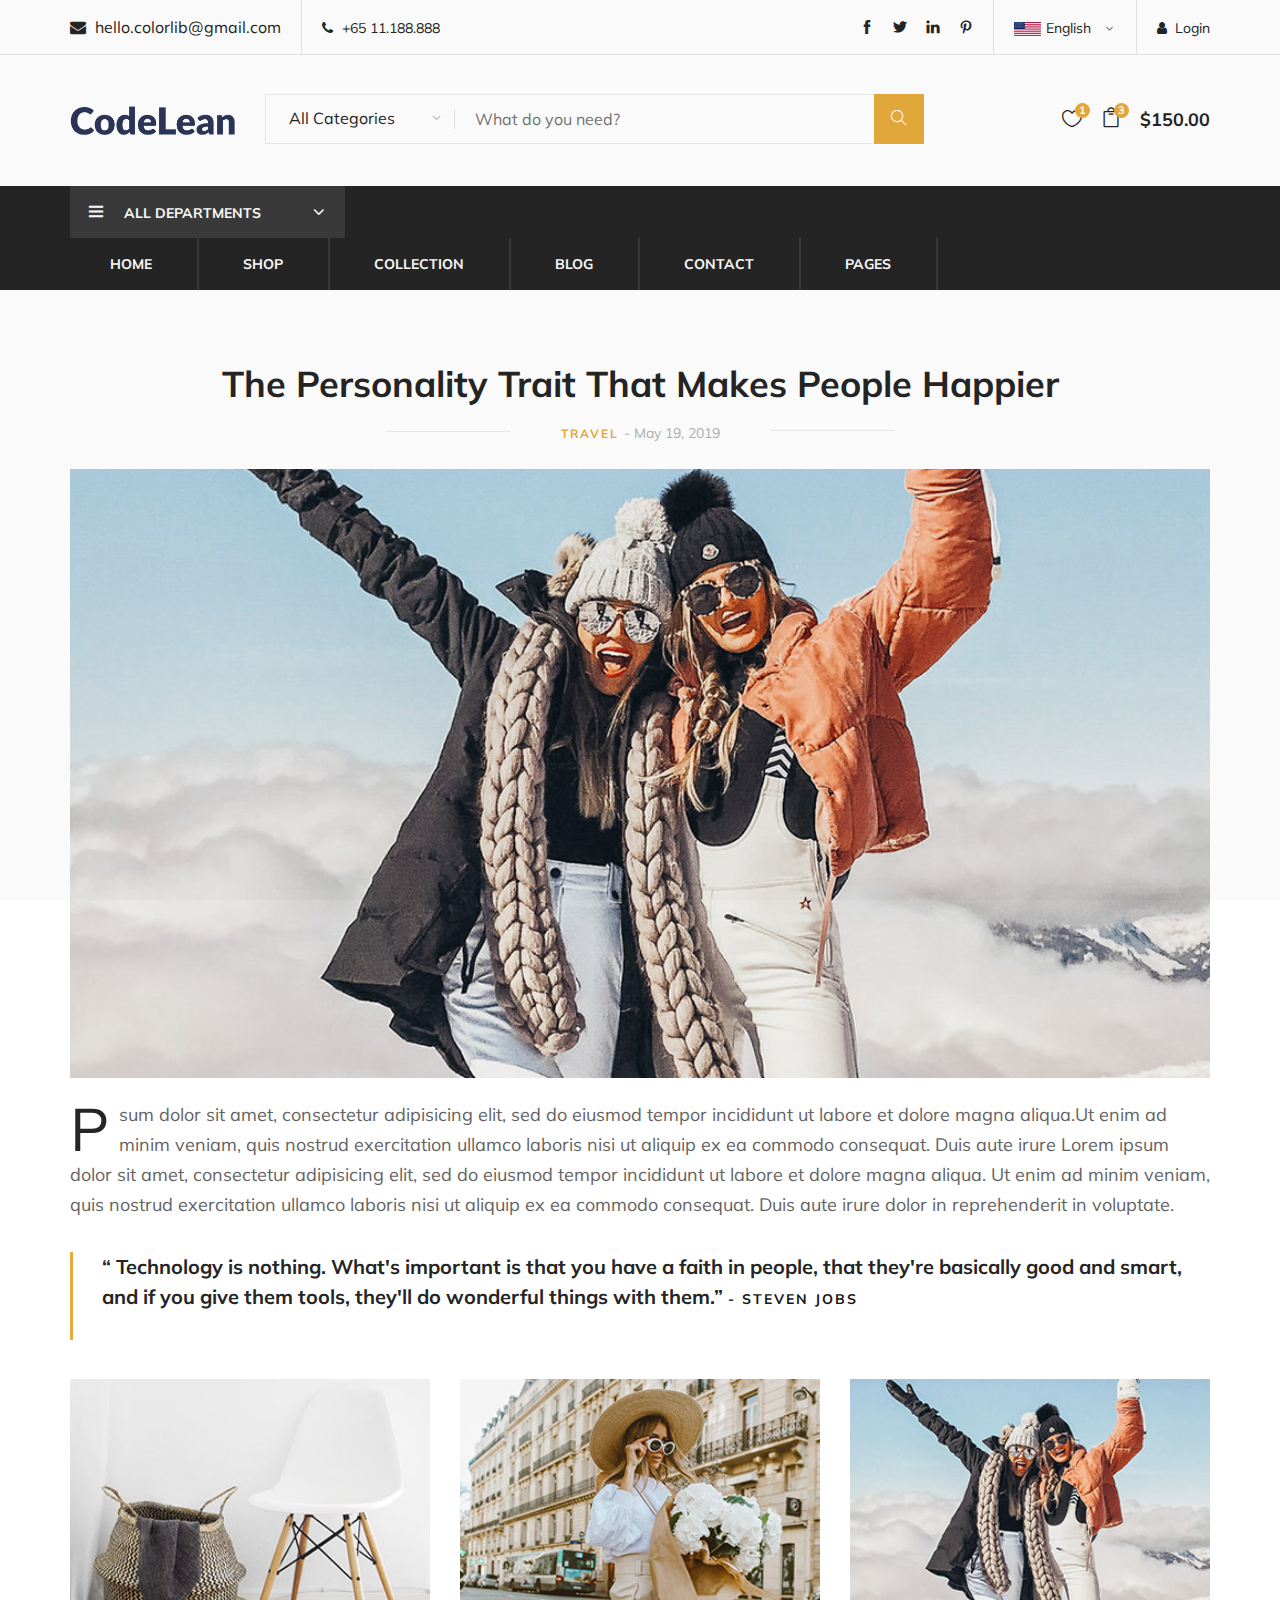
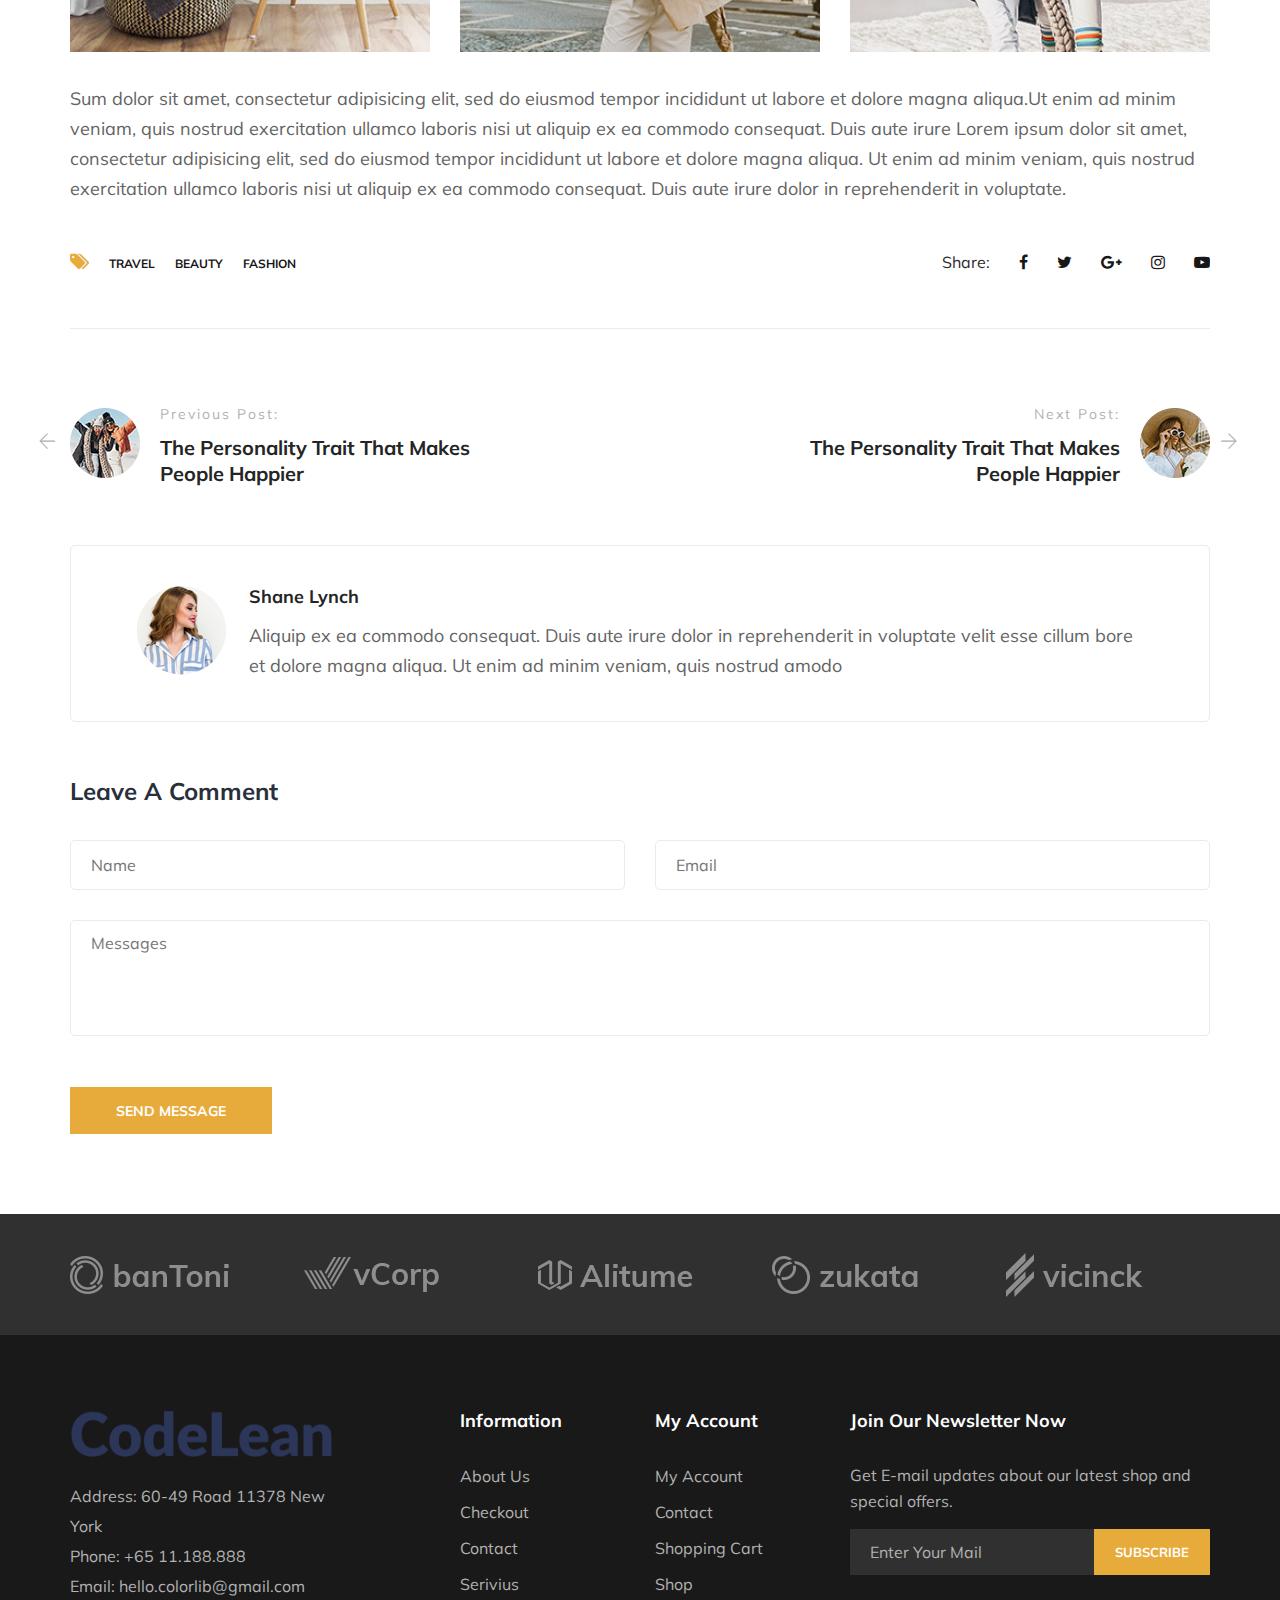
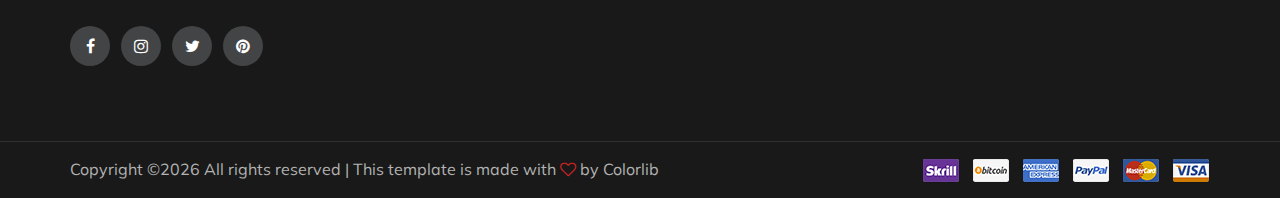
==== commit e06f36af: "4change" ====
--- a/front-end/blog-details.html
+++ b/front-end/blog-details.html
@@ -3,11 +3,11 @@
 
 <head>
     <meta charset="UTF-8">
-    <meta name="description" content="codelean Template">
-    <meta name="keywords" content="codelean, unica, creative, html">
+    <meta name="description" content="Fashi Template">
+    <meta name="keywords" content="Fashi, unica, creative, html">
     <meta name="viewport" content="width=device-width, initial-scale=1.0">
     <meta http-equiv="X-UA-Compatible" content="ie=edge">
-    <title>CodeLean | Template</title>
+    <title>ifootball</title>
 
     <!-- Google Font -->
     <link href="https://fonts.googleapis.com/css?family=Muli:300,400,500,600,700,800,900&display=swap" rel="stylesheet">
@@ -25,8 +25,409 @@
 </head>
 
 <body>
-    <!-- Start coding here -->
-
+    <!-- Page Preloder -->
+    <div id="preloder">
+        <div class="loader"></div>
+    </div>
+
+    <!-- Header Section Begin -->
+    <header class="header-section">
+        <div class="header-top">
+            <div class="container">
+                <div class="ht-left">
+                    <div class="mail-service">
+                        <i class=" fa fa-envelope"></i>
+                        hello.colorlib@gmail.com
+                    </div>
+                    <div class="phone-service">
+                        <i class=" fa fa-phone"></i>
+                        +65 11.188.888
+                    </div>
+                </div>
+                <div class="ht-right">
+                    <a href="#" class="login-panel"><i class="fa fa-user"></i>Login</a>
+                    <div class="lan-selector">
+                        <select class="language_drop" name="countries" id="countries" style="width:300px;">
+                            <option value='yt' data-image="img/flag-1.jpg" data-imagecss="flag yt"
+                                data-title="English">English</option>
+                            <option value='yu' data-image="img/flag-2.jpg" data-imagecss="flag yu"
+                                data-title="Bangladesh">German </option>
+                        </select>
+                    </div>
+                    <div class="top-social">
+                        <a href="#"><i class="ti-facebook"></i></a>
+                        <a href="#"><i class="ti-twitter-alt"></i></a>
+                        <a href="#"><i class="ti-linkedin"></i></a>
+                        <a href="#"><i class="ti-pinterest"></i></a>
+                    </div>
+                </div>
+            </div>
+        </div>
+        <div class="container">
+            <div class="inner-header">
+                <div class="row">
+                    <div class="col-lg-2 col-md-2">
+                        <div class="logo">
+                            <a href="./index.html">
+                                <img src="img/logo.png" alt="">
+                            </a>
+                        </div>
+                    </div>
+                    <div class="col-lg-7 col-md-7">
+                        <div class="advanced-search">
+                            <button type="button" class="category-btn">All Categories</button>
+                            <form action="#" class="input-group">
+                                <input type="text" placeholder="What do you need?">
+                                <button type="button"><i class="ti-search"></i></button>
+                            </form>
+                        </div>
+                    </div>
+                    <div class="col-lg-3 text-right col-md-3">
+                        <ul class="nav-right">
+                            <li class="heart-icon"><a href="#">
+                                    <i class="icon_heart_alt"></i>
+                                    <span>1</span>
+                                </a>
+                            </li>
+                            <li class="cart-icon"><a href="#">
+                                    <i class="icon_bag_alt"></i>
+                                    <span>3</span>
+                                </a>
+                                <div class="cart-hover">
+                                    <div class="select-items">
+                                        <table>
+                                            <tbody>
+                                                <tr>
+                                                    <td class="si-pic"><img src="img/select-product-1.jpg" alt=""></td>
+                                                    <td class="si-text">
+                                                        <div class="product-selected">
+                                                            <p>$60.00 x 1</p>
+                                                            <h6>Kabino Bedside Table</h6>
+                                                        </div>
+                                                    </td>
+                                                    <td class="si-close">
+                                                        <i class="ti-close"></i>
+                                                    </td>
+                                                </tr>
+                                                <tr>
+                                                    <td class="si-pic"><img src="img/select-product-2.jpg" alt=""></td>
+                                                    <td class="si-text">
+                                                        <div class="product-selected">
+                                                            <p>$60.00 x 1</p>
+                                                            <h6>Kabino Bedside Table</h6>
+                                                        </div>
+                                                    </td>
+                                                    <td class="si-close">
+                                                        <i class="ti-close"></i>
+                                                    </td>
+                                                </tr>
+                                            </tbody>
+                                        </table>
+                                    </div>
+                                    <div class="select-total">
+                                        <span>total:</span>
+                                        <h5>$120.00</h5>
+                                    </div>
+                                    <div class="select-button">
+                                        <a href="#" class="primary-btn view-card">VIEW CARD</a>
+                                        <a href="#" class="primary-btn checkout-btn">CHECK OUT</a>
+                                    </div>
+                                </div>
+                            </li>
+                            <li class="cart-price">$150.00</li>
+                        </ul>
+                    </div>
+                </div>
+            </div>
+        </div>
+        <div class="nav-item">
+            <div class="container">
+                <div class="nav-depart">
+                    <div class="depart-btn">
+                        <i class="ti-menu"></i>
+                        <span>All departments</span>
+                        <ul class="depart-hover">
+                            <li class="active"><a href="#">Women’s Clothing</a></li>
+                            <li><a href="#">Men’s Clothing</a></li>
+                            <li><a href="#">Underwear</a></li>
+                            <li><a href="#">Kid's Clothing</a></li>
+                            <li><a href="#">Brand Fashion</a></li>
+                            <li><a href="#">Accessories/Shoes</a></li>
+                            <li><a href="#">Luxury Brands</a></li>
+                            <li><a href="#">Brand Outdoor Apparel</a></li>
+                        </ul>
+                    </div>
+                </div>
+                <nav class="nav-menu mobile-menu">
+                    <ul>
+                        <li><a href="./index.html">Home</a></li>
+                        <li><a href="./shop.html">Shop</a></li>
+                        <li><a href="#">Collection</a>
+                            <ul class="dropdown">
+                                <li><a href="#">Men's</a></li>
+                                <li><a href="#">Women's</a></li>
+                                <li><a href="#">Kid's</a></li>
+                            </ul>
+                        </li>
+                        <li><a href="./blog.html">Blog</a></li>
+                        <li><a href="./check-out.html">Contact</a></li>
+                        <li><a href="#">Pages</a>
+                            <ul class="dropdown">
+                                <li><a href="./blog-details.html">Blog Details</a></li>
+                                <li><a href="./shopping-cart.html">Shopping Cart</a></li>
+                                <li><a href="./check-out.html">Checkout</a></li>
+                                <li><a href="./faq.html">Faq</a></li>
+                                <li><a href="./register.html">Register</a></li>
+                                <li><a href="./login.html">Login</a></li>
+                            </ul>
+                        </li>
+                    </ul>
+                </nav>
+                <div id="mobile-menu-wrap"></div>
+            </div>
+        </div>
+    </header>
+    <!-- Header End -->
+
+    <!-- Blog Details Section Begin -->
+    <section class="blog-details spad">
+        <div class="container">
+            <div class="row">
+                <div class="col-lg-12">
+                    <div class="blog-details-inner">
+                        <div class="blog-detail-title">
+                            <h2>The Personality Trait That Makes People Happier</h2>
+                            <p>travel <span>- May 19, 2019</span></p>
+                        </div>
+                        <div class="blog-large-pic">
+                            <img src="img/blog/blog-detail.jpg" alt="">
+                        </div>
+                        <div class="blog-detail-desc">
+                            <p>psum dolor sit amet, consectetur adipisicing elit, sed do eiusmod tempor incididunt ut
+                                labore et dolore magna aliqua.Ut enim ad minim veniam, quis nostrud exercitation ullamco
+                                laboris nisi ut aliquip ex ea commodo consequat. Duis aute irure Lorem ipsum dolor sit
+                                amet, consectetur adipisicing elit, sed do eiusmod tempor incididunt ut labore et dolore
+                                magna aliqua. Ut enim ad minim veniam, quis nostrud exercitation ullamco laboris nisi ut
+                                aliquip ex ea commodo consequat. Duis aute irure dolor in reprehenderit in voluptate.
+                            </p>
+                        </div>
+                        <div class="blog-quote">
+                            <p>“ Technology is nothing. What's important is that you have a faith in people, that
+                                they're basically good and smart, and if you give them tools, they'll do wonderful
+                                things with them.” <span>- Steven Jobs</span></p>
+                        </div>
+                        <div class="blog-more">
+                            <div class="row">
+                                <div class="col-sm-4">
+                                    <img src="img/blog/blog-detail-1.jpg" alt="">
+                                </div>
+                                <div class="col-sm-4">
+                                    <img src="img/blog/blog-detail-2.jpg" alt="">
+                                </div>
+                                <div class="col-sm-4">
+                                    <img src="img/blog/blog-detail-3.jpg" alt="">
+                                </div>
+                            </div>
+                        </div>
+                        <p>Sum dolor sit amet, consectetur adipisicing elit, sed do eiusmod tempor incididunt ut labore
+                            et dolore magna aliqua.Ut enim ad minim veniam, quis nostrud exercitation ullamco laboris
+                            nisi ut aliquip ex ea commodo consequat. Duis aute irure Lorem ipsum dolor sit amet,
+                            consectetur adipisicing elit, sed do eiusmod tempor incididunt ut labore et dolore magna
+                            aliqua. Ut enim ad minim veniam, quis nostrud exercitation ullamco laboris nisi ut aliquip
+                            ex ea commodo consequat. Duis aute irure dolor in reprehenderit in voluptate.</p>
+                        <div class="tag-share">
+                            <div class="details-tag">
+                                <ul>
+                                    <li><i class="fa fa-tags"></i></li>
+                                    <li>Travel</li>
+                                    <li>Beauty</li>
+                                    <li>Fashion</li>
+                                </ul>
+                            </div>
+                            <div class="blog-share">
+                                <span>Share:</span>
+                                <div class="social-links">
+                                    <a href="#"><i class="fa fa-facebook"></i></a>
+                                    <a href="#"><i class="fa fa-twitter"></i></a>
+                                    <a href="#"><i class="fa fa-google-plus"></i></a>
+                                    <a href="#"><i class="fa fa-instagram"></i></a>
+                                    <a href="#"><i class="fa fa-youtube-play"></i></a>
+                                </div>
+                            </div>
+                        </div>
+                        <div class="blog-post">
+                            <div class="row">
+                                <div class="col-lg-5 col-md-6">
+                                    <a href="#" class="prev-blog">
+                                        <div class="pb-pic">
+                                            <i class="ti-arrow-left"></i>
+                                            <img src="img/blog/prev-blog.png" alt="">
+                                        </div>
+                                        <div class="pb-text">
+                                            <span>Previous Post:</span>
+                                            <h5>The Personality Trait That Makes People Happier</h5>
+                                        </div>
+                                    </a>
+                                </div>
+                                <div class="col-lg-5 offset-lg-2 col-md-6">
+                                    <a href="#" class="next-blog">
+                                        <div class="nb-pic">
+                                            <img src="img/blog/next-blog.png" alt="">
+                                            <i class="ti-arrow-right"></i>
+                                        </div>
+                                        <div class="nb-text">
+                                            <span>Next Post:</span>
+                                            <h5>The Personality Trait That Makes People Happier</h5>
+                                        </div>
+                                    </a>
+                                </div>
+                            </div>
+                        </div>
+                        <div class="posted-by">
+                            <div class="pb-pic">
+                                <img src="img/blog/post-by.png" alt="">
+                            </div>
+                            <div class="pb-text">
+                                <a href="#">
+                                    <h5>Shane Lynch</h5>
+                                </a>
+                                <p>Aliquip ex ea commodo consequat. Duis aute irure dolor in reprehenderit in voluptate
+                                    velit esse cillum bore et dolore magna aliqua. Ut enim ad minim veniam, quis nostrud
+                                    amodo</p>
+                            </div>
+                        </div>
+                        <div class="leave-comment">
+                            <h4>Leave A Comment</h4>
+                            <form action="#" class="comment-form">
+                                <div class="row">
+                                    <div class="col-lg-6">
+                                        <input type="text" placeholder="Name">
+                                    </div>
+                                    <div class="col-lg-6">
+                                        <input type="text" placeholder="Email">
+                                    </div>
+                                    <div class="col-lg-12">
+                                        <textarea placeholder="Messages"></textarea>
+                                        <button type="submit" class="site-btn">Send message</button>
+                                    </div>
+                                </div>
+                            </form>
+                        </div>
+                    </div>
+                </div>
+            </div>
+        </div>
+    </section>
+    <!-- Blog Details Section End -->
+
+    <!-- Partner Logo Section Begin -->
+    <div class="partner-logo">
+        <div class="container">
+            <div class="logo-carousel owl-carousel">
+                <div class="logo-item">
+                    <div class="tablecell-inner">
+                        <img src="img/logo-carousel/logo-1.png" alt="">
+                    </div>
+                </div>
+                <div class="logo-item">
+                    <div class="tablecell-inner">
+                        <img src="img/logo-carousel/logo-2.png" alt="">
+                    </div>
+                </div>
+                <div class="logo-item">
+                    <div class="tablecell-inner">
+                        <img src="img/logo-carousel/logo-3.png" alt="">
+                    </div>
+                </div>
+                <div class="logo-item">
+                    <div class="tablecell-inner">
+                        <img src="img/logo-carousel/logo-4.png" alt="">
+                    </div>
+                </div>
+                <div class="logo-item">
+                    <div class="tablecell-inner">
+                        <img src="img/logo-carousel/logo-5.png" alt="">
+                    </div>
+                </div>
+            </div>
+        </div>
+    </div>
+    <!-- Partner Logo Section End -->
+
+    <!-- Footer Section Begin -->
+    <footer class="footer-section">
+        <div class="container">
+            <div class="row">
+                <div class="col-lg-3">
+                    <div class="footer-left">
+                        <div class="footer-logo">
+                            <a href="#"><img src="img/footer-logo.png" alt=""></a>
+                        </div>
+                        <ul>
+                            <li>Address: 60-49 Road 11378 New York</li>
+                            <li>Phone: +65 11.188.888</li>
+                            <li>Email: hello.colorlib@gmail.com</li>
+                        </ul>
+                        <div class="footer-social">
+                            <a href="#"><i class="fa fa-facebook"></i></a>
+                            <a href="#"><i class="fa fa-instagram"></i></a>
+                            <a href="#"><i class="fa fa-twitter"></i></a>
+                            <a href="#"><i class="fa fa-pinterest"></i></a>
+                        </div>
+                    </div>
+                </div>
+                <div class="col-lg-2 offset-lg-1">
+                    <div class="footer-widget">
+                        <h5>Information</h5>
+                        <ul>
+                            <li><a href="#">About Us</a></li>
+                            <li><a href="#">Checkout</a></li>
+                            <li><a href="#">Contact</a></li>
+                            <li><a href="#">Serivius</a></li>
+                        </ul>
+                    </div>
+                </div>
+                <div class="col-lg-2">
+                    <div class="footer-widget">
+                        <h5>My Account</h5>
+                        <ul>
+                            <li><a href="#">My Account</a></li>
+                            <li><a href="#">Contact</a></li>
+                            <li><a href="#">Shopping Cart</a></li>
+                            <li><a href="#">Shop</a></li>
+                        </ul>
+                    </div>
+                </div>
+                <div class="col-lg-4">
+                    <div class="newslatter-item">
+                        <h5>Join Our Newsletter Now</h5>
+                        <p>Get E-mail updates about our latest shop and special offers.</p>
+                        <form action="#" class="subscribe-form">
+                            <input type="text" placeholder="Enter Your Mail">
+                            <button type="button">Subscribe</button>
+                        </form>
+                    </div>
+                </div>
+            </div>
+        </div>
+        <div class="copyright-reserved">
+            <div class="container">
+                <div class="row">
+                    <div class="col-lg-12">
+                        <div class="copyright-text">
+                            <!-- Link back to Colorlib can't be removed. Template is licensed under CC BY 3.0. -->
+Copyright &copy;<script>document.write(new Date().getFullYear());</script> All rights reserved | This template is made with <i class="fa fa-heart-o" aria-hidden="true"></i> by <a href="https://colorlib.com" target="_blank">Colorlib</a>
+<!-- Link back to Colorlib can't be removed. Template is licensed under CC BY 3.0. -->
+                        </div>
+                        <div class="payment-pic">
+                            <img src="img/payment-method.png" alt="">
+                        </div>
+                    </div>
+                </div>
+            </div>
+        </div>
+    </footer>
+    <!-- Footer Section End -->
 
     <!-- Js Plugins -->
     <script src="js/jquery-3.3.1.min.js"></script>
